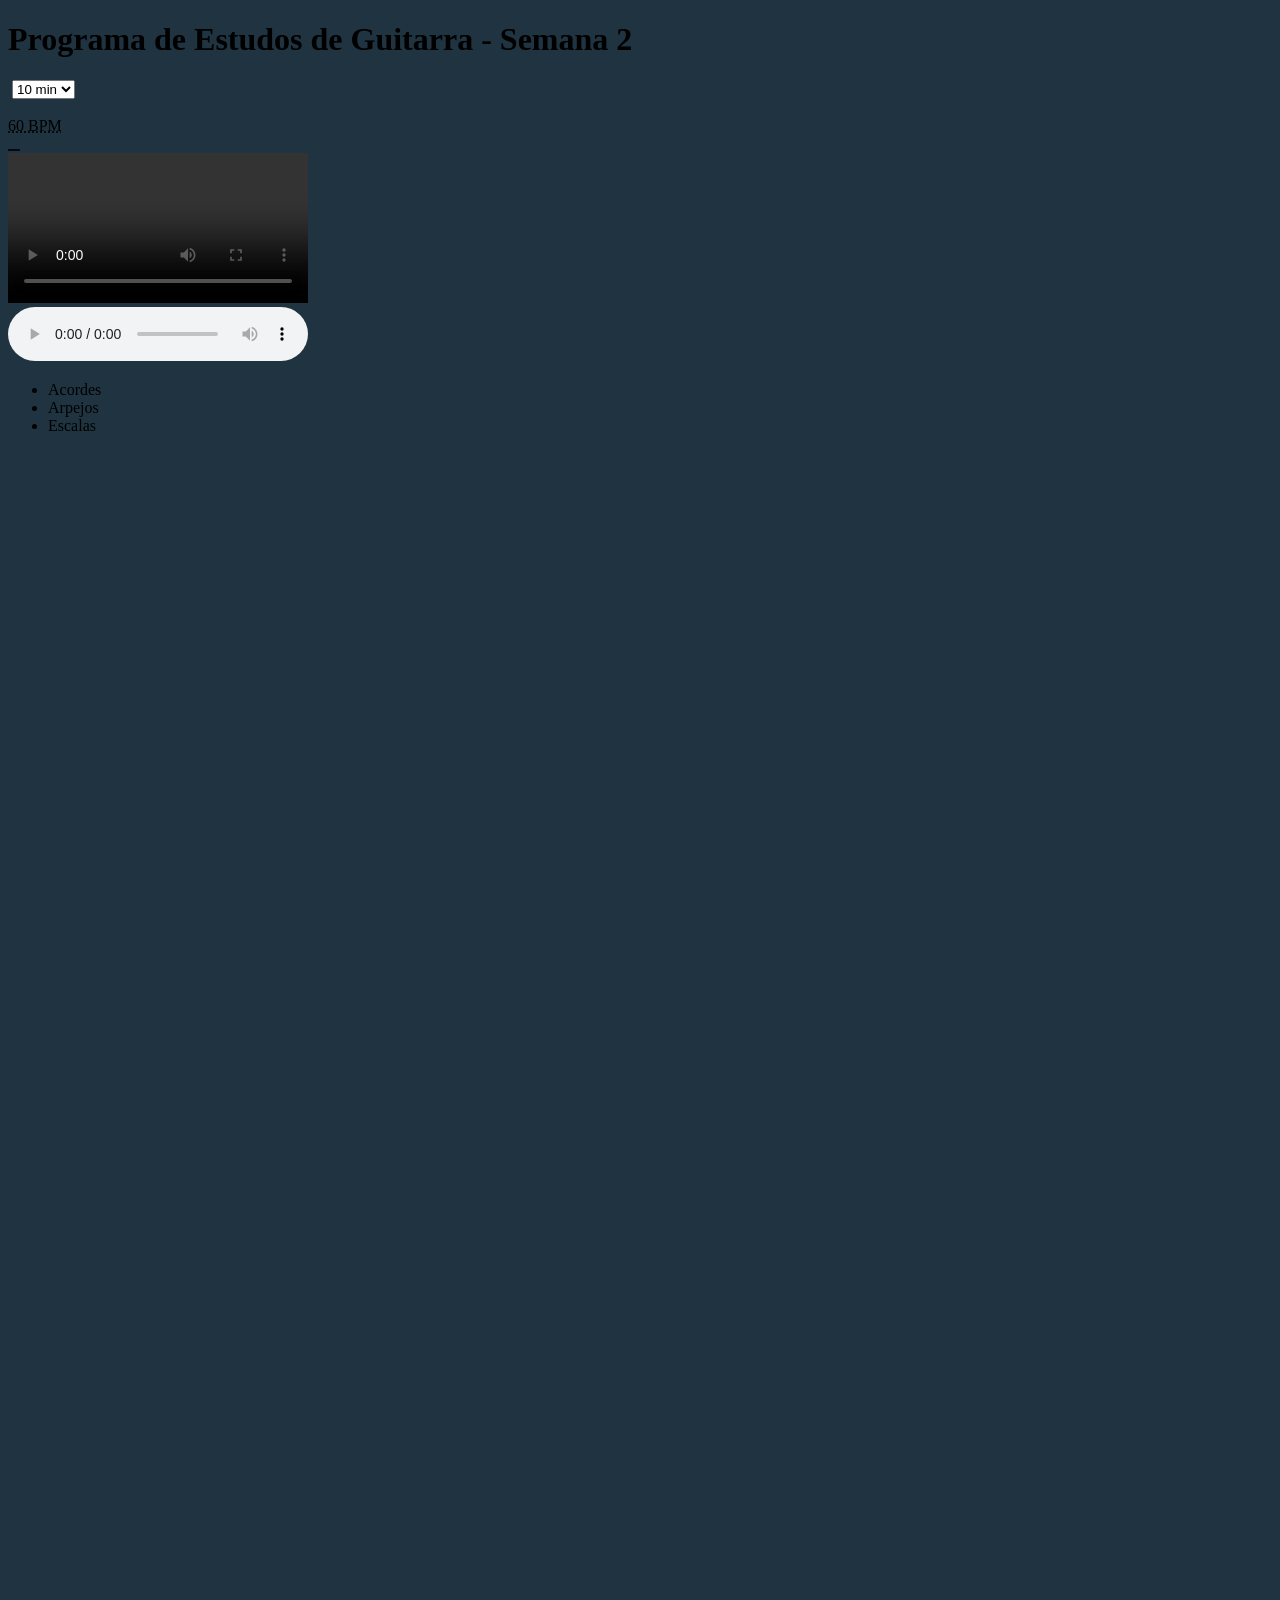
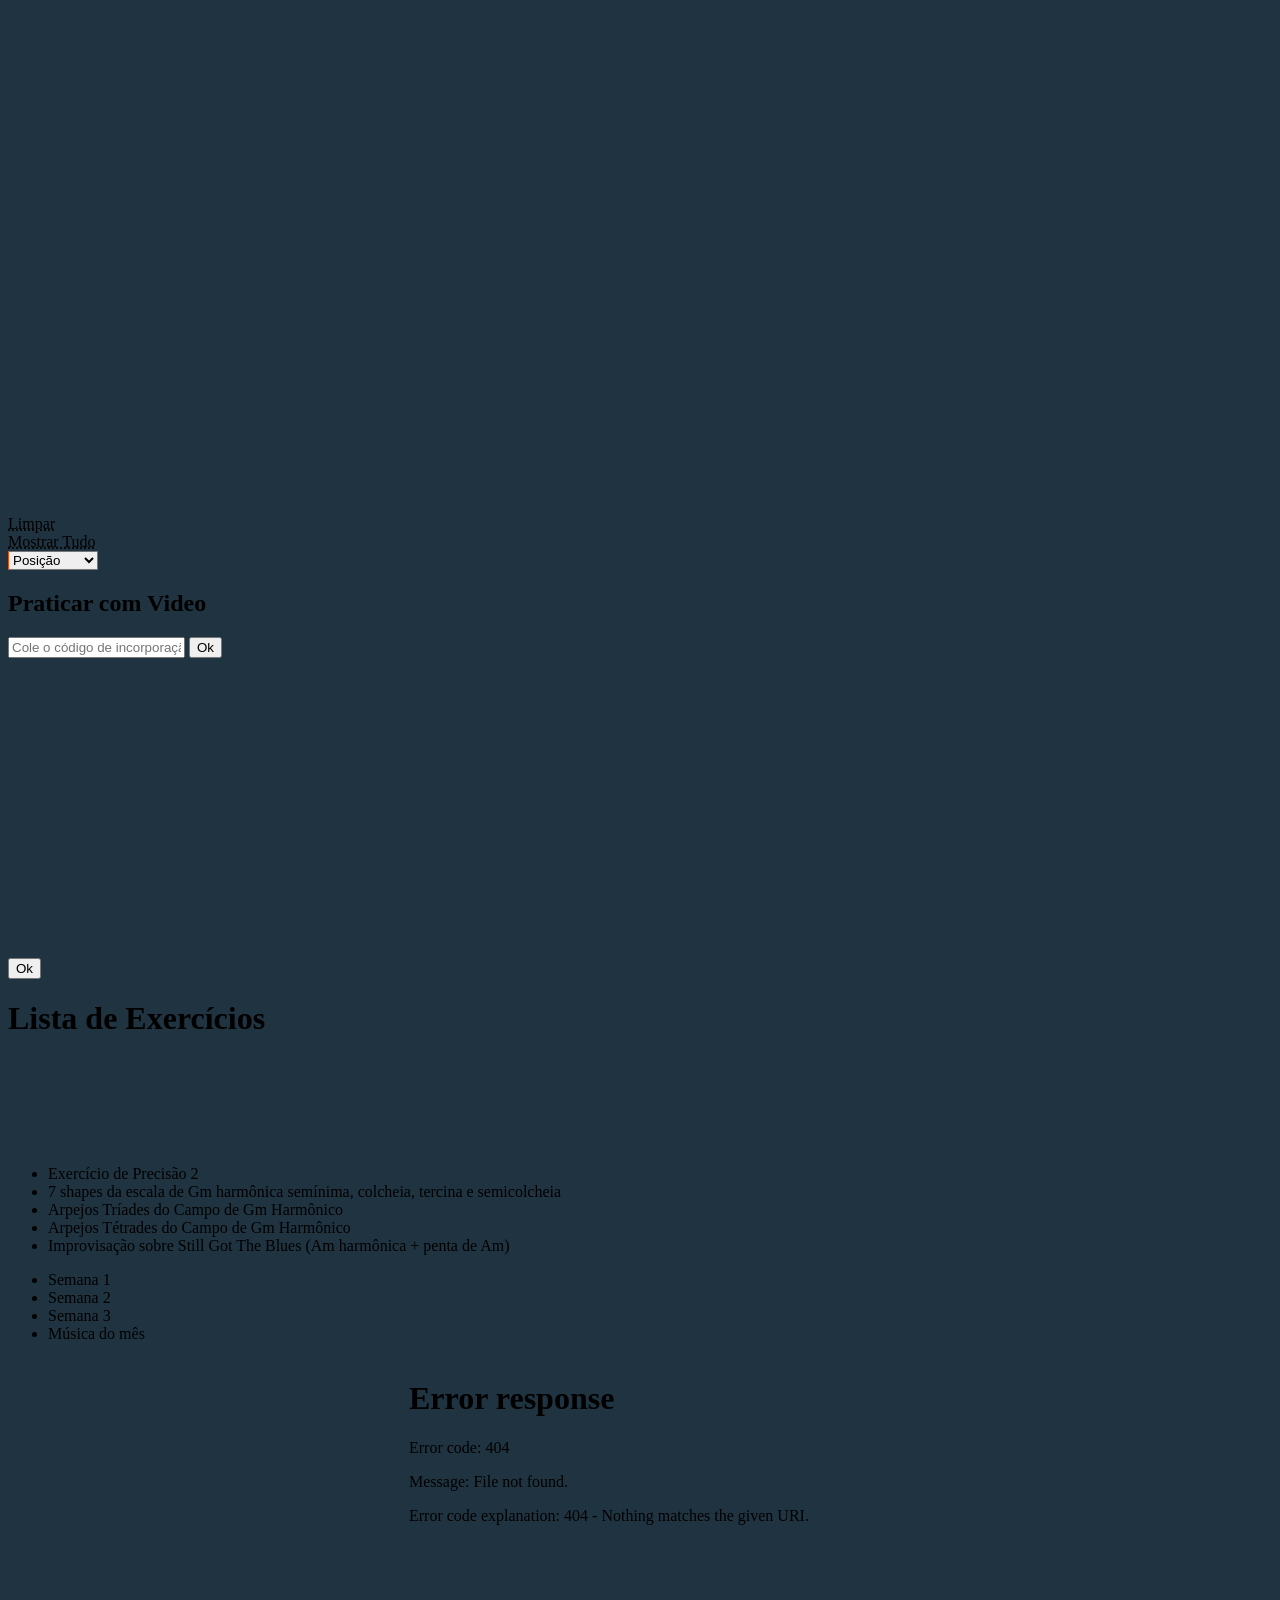
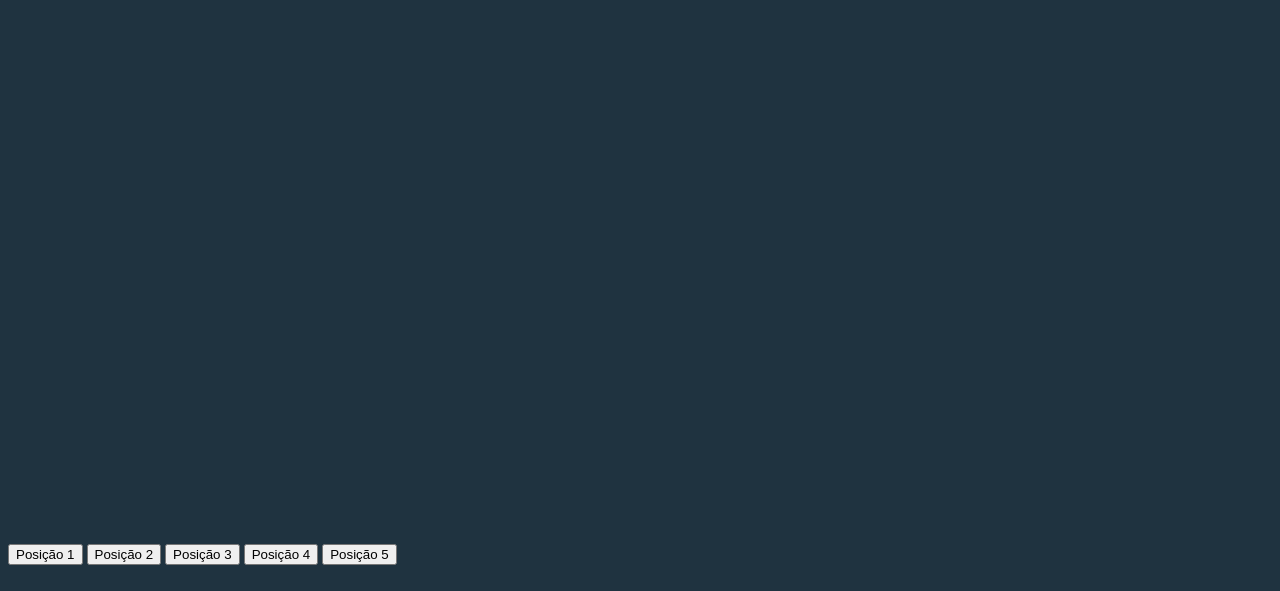
==== semana2.html @ 3fcf6330 "small update" ====
<!DOCTYPE html>
<html lang="pt-br">

<head>
    <meta charset="UTF-8">
    <meta name="viewport" content="width=device-width, initial-scale=1.0">
    <meta http-equiv="X-UA-Compatible" content="ie=edge">
    <title>Programa de Estudos</title>


    <link id = 'css' rel="stylesheet" href="style2.css">


</head>

<body>



    <header>

        <h1 id='h1'>Programa de Estudos de Guitarra - Semana 2</h1>


    </header>







    <abbr title="Lista de Exercícios">

        <div id='menuH'></div>
        <div id='menuH1'></div>
    </abbr>

    <div class='linha' id='linha1'></div>
    <div class='linha' id='linha2'></div>
    <div class='linha' id='linha3'></div>


    <abbr title="Temporizador"><img id='timerSvg' src="timer.svg" alt=""></abbr>
    <select name="duracao" id="duracao">

        <option value="10">10 min</option>
        <option value="9">9 min</option>
        <option value="8">8 min</option>
        <option value="7">7 min</option>
        <option value="6">6 min</option>
        <option value="5">5 min</option>
        <option value="4">4 min</option>
        <option value="3">3 min</option>
        <option value="2">2 min</option>
        <option value="1">1 min</option>



    </select>


    <abbr title="Pratique o seu ritmo com o metrônomo">

        <div id='camada1'>



            <abbr title="Tocar"><img id='play' src="play.svg" alt=""></abbr>
            <audio loop='true' id='click' src="" preload="none"></audio>
            <div id='andamento'>60 BPM</div>
            <abbr title="Parar"><img id='pause' src="pause.svg" alt=""></abbr>
            <abbr title="Diminuir 5 bpm"><img id='menos' src="menos.svg" alt=""></abbr>
            <abbr title="Aumentar 5 bpm"><img id='mais' src="mais.svg" alt=""></abbr>
            <abbr title="Treinar com aumento de velocidade"><img id='speed' src="speed.svg" alt=""></abbr>





        </div>


    </abbr>

    <video id = 'video1' src="" controls autoplay = 'false'></video>


    <div id='barra'></div>
    <div id='timer'></div>
    <div class="setas" id='esquerda'>
        <</div> <div class="setas" id='direita'>>
    </div>

    <audio id='base' src="stillbt.mp3" controls='controls'></audio>




    <div id='pestana'></div>

    <nav>

        <div id='backMenu' class='opcoes'></div>

        <ul class="menu" class='opcoes'>

            <li id='acordes' class='opcoes'>Acordes</li>
            <li id='arpejos' class='opcoes'>Arpejos</li>
            <li id='escalas' class='opcoes'>Escalas</li>

        </ul>

    </nav>

    <div id='cordas'>


        <abbr title="Corda 1">
            <p class="corda" id='corda1'></p>
        </abbr>
        <abbr title="Corda 2">
            <p class="corda" id='corda2'></p>
        </abbr>
        <abbr title="Corda 3">
            <p class="corda" id='corda3'></p>
        </abbr>
        <abbr title="Corda 4">
            <p class="corda" id='corda4'></p>
        </abbr>
        <abbr title="Corda 5">
            <p class="corda" id='corda5'></p>
        </abbr>
        <abbr title="Corda 6">
            <p class="corda" id='corda6'></p>
        </abbr>


    </div>

    <div id='trastes'>

        <p class="traste" id='traste1'></p>
        <p class="traste" id='traste2'></p>
        <p class="traste" id='traste3'></p>
        <p class="traste" id='traste4'></p>
        <p class="traste" id='traste5'></p>
        <p class="traste" id='traste6'></p>
        <p class="traste" id='traste7'></p>
        <p class="traste" id='traste8'></p>
        <p class="traste" id='traste9'></p>
        <p class="traste" id='traste10'></p>
        <p class="traste" id='traste11'></p>
        <p class="traste" id='traste12'></p>
        <p class="traste" id='traste13'></p>
        <p class="traste" id='traste14'></p>
        <p class="traste" id='traste15'></p>

    </div>

    <abbr id='abrNota' title="">


        <div id='corda_6'>

            <abbr title="Mi">
                <p class="nota" id='corda6_casa0'>E</p>
            </abbr>
            <abbr title="Fá">
                <p class="nota" id='corda6_casa1'>F</p>
            </abbr>
            <abbr title="Fá sustenido">
                <p class="nota" id='corda6_casa2'>F#</p>
            </abbr>
            <abbr title="Sol">
                <p class="nota" id='corda6_casa3'>G</p>
            </abbr>
            <abbr title="Sol sustenido">
                <p class="nota" id='corda6_casa4'>G#</p>
            </abbr>
            <abbr title="Lá">
                <p class="nota" id='corda6_casa5'>A</p>
            </abbr>
            <abbr title="Lá sustenido">
                <p class="nota" id='corda6_casa6'>A#</p>
            </abbr>
            <abbr title="Si">
                <p class="nota" id='corda6_casa7'>B</p>
            </abbr>
            <abbr title="Dó">
                <p class="nota" id='corda6_casa8'>C</p>
            </abbr>
            <abbr title="Dó sustenido">
                <p class="nota" id='corda6_casa9'>C#</p>
            </abbr>
            <abbr title="Ré">
                <p class="nota" id='corda6_casa10'>D</p>
            </abbr>
            <abbr title="Ré sustenido">
                <p class="nota" id='corda6_casa11'>D#</p>
            </abbr>
            <abbr title="Mi">
                <p class="nota" id='corda6_casa12'>E</p>
            </abbr>
            <abbr title="Fá">
                <p class="nota" id='corda6_casa13'>F</p>
            </abbr>
            <abbr title="Fá sustenido">
                <p class="nota" id='corda6_casa14'>F#</p>
            </abbr>
            <abbr title="Sol">
                <p class="nota" id='corda6_casa15'>G</p>
            </abbr>

        </div>

        <div id='corda_5'>

            <abbr title="Lá">
                <p class="nota" id='corda5_casa0'>A</p>
            </abbr>
            <abbr title="Lá sustenido">
                <p class="nota" id='corda5_casa1'>A#</p>
            </abbr>
            <abbr title="Si">
                <p class="nota" id='corda5_casa2'>B</p>
            </abbr>
            <abbr title="Dó">
                <p class="nota" id='corda5_casa3'>C</p>
            </abbr>
            <abbr title="Dó sustenido">
                <p class="nota" id='corda5_casa4'>C#</p>
            </abbr>
            <abbr title="Ré">
                <p class="nota" id='corda5_casa5'>D</p>
            </abbr>
            <abbr title="Ré sustenido">
                <p class="nota" id='corda5_casa6'>D#</p>
            </abbr>
            <abbr title="Mi">
                <p class="nota" id='corda5_casa7'>E</p>
            </abbr>
            <abbr title="Fá">
                <p class="nota" id='corda5_casa8'>F</p>
            </abbr>
            <abbr title="Fá sustenido">
                <p class="nota" id='corda5_casa9'>F#</p>
            </abbr>
            <abbr title="Sol">
                <p class="nota" id='corda5_casa10'>G</p>
            </abbr>
            <abbr title="Sol sustenido">
                <p class="nota" id='corda5_casa11'>G#</p>
            </abbr>
            <abbr title="Lá">
                <p class="nota" id='corda5_casa12'>A</p>
            </abbr>
            <abbr title="Lá sustenido">
                <p class="nota" id='corda5_casa13'>A#</p>
            </abbr>
            <abbr title="Si">
                <p class="nota" id='corda5_casa14'>B</p>
            </abbr>
            <abbr title="Dó">
                <p class="nota" id='corda5_casa15'>C</p>
            </abbr>

        </div>

        <div id='corda_4'>

            <abbr title="Ré">
                <p class="nota" id='corda4_casa0'>D</p>
            </abbr>
            <abbr title="Ré sustenido">
                <p class="nota" id='corda4_casa1'>D#</p>
            </abbr>
            <abbr title="Mi">
                <p class="nota" id='corda4_casa2'>E</p>
            </abbr>
            <abbr title="Fá">
                <p class="nota" id='corda4_casa3'>F</p>
            </abbr>
            <abbr title="Fá sustenido">
                <p class="nota" id='corda4_casa4'>F#</p>
            </abbr>
            <abbr title="Sol">
                <p class="nota" id='corda4_casa5'>G</p>
            </abbr>
            <abbr title="Sol sustenido">
                <p class="nota" id='corda4_casa6'>G#</p>
            </abbr>
            <abbr title="Lá">
                <p class="nota" id='corda4_casa7'>A</p>
            </abbr>
            <abbr title="Lá sustenido">
                <p class="nota" id='corda4_casa8'>A#</p>
            </abbr>
            <abbr title="Si">
                <p class="nota" id='corda4_casa9'>B</p>
            </abbr>
            <abbr title="Dó">
                <p class="nota" id='corda4_casa10'>C</p>
            </abbr>
            <abbr title="Dó sustenido">
                <p class="nota" id='corda4_casa11'>C#</p>
            </abbr>
            <abbr title="Ré">
                <p class="nota" id='corda4_casa12'>D</p>
            </abbr>
            <abbr title="Ré sustenido">
                <p class="nota" id='corda4_casa13'>D#</p>
            </abbr>
            <abbr title="Mi">
                <p class="nota" id='corda4_casa14'>E</p>
            </abbr>
            <abbr title="Fá">
                <p class="nota" id='corda4_casa15'>F</p>
            </abbr>

        </div>

        <div id='corda_3'>

            <abbr title="Sol">
                <p class="nota" id='corda3_casa0'>G</p>
            </abbr>
            <abbr title="Sol sustenido">
                <p class="nota" id='corda3_casa1'>G#</p>
            </abbr>
            <abbr title="Lá">
                <p class="nota" id='corda3_casa2'>A</p>
            </abbr>
            <abbr title="Lá sustenido">
                <p class="nota" id='corda3_casa3'>A#</p>
            </abbr>
            <abbr title="Si">
                <p class="nota" id='corda3_casa4'>B</p>
            </abbr>
            <abbr title="Dó">
                <p class="nota" id='corda3_casa5'>C</p>
            </abbr>
            <abbr title="Dó sustenido">
                <p class="nota" id='corda3_casa6'>C#</p>
            </abbr>
            <abbr title="Ré">
                <p class="nota" id='corda3_casa7'>D</p>
            </abbr>
            <abbr title="Ré sustenido">
                <p class="nota" id='corda3_casa8'>D#</p>
            </abbr>
            <abbr title="Mi">
                <p class="nota" id='corda3_casa9'>E</p>
            </abbr>
            <abbr title="Fá">
                <p class="nota" id='corda3_casa10'>F</p>
            </abbr>
            <abbr title="Fá sustenido">
                <p class="nota" id='corda3_casa11'>F#</p>
            </abbr>
            <abbr title="Sol">
                <p class="nota" id='corda3_casa12'>G</p>
            </abbr>
            <abbr title="Sol sustenido">
                <p class="nota" id='corda3_casa13'>G#</p>
            </abbr>
            <abbr title="Lá">
                <p class="nota" id='corda3_casa14'>A</p>
            </abbr>
            <abbr title="Lá sustenido">
                <p class="nota" id='corda3_casa15'>A#</p>
            </abbr>

        </div>

        <div id='corda_2'>

            <abbr title="Si">
                <p class="nota" id='corda2_casa0'>B</p>
            </abbr>
            <abbr title="Dó">
                <p class="nota" id='corda2_casa1'>C</p>
            </abbr>
            <abbr title="Dó sustenido">
                <p class="nota" id='corda2_casa2'>C#</p>
            </abbr>
            <abbr title="Ré">
                <p class="nota" id='corda2_casa3'>D</p>
            </abbr>
            <abbr title="Ré sustenido">
                <p class="nota" id='corda2_casa4'>D#</p>
            </abbr>
            <abbr title="Mi">
                <p class="nota" id='corda2_casa5'>E</p>
            </abbr>
            <abbr title="Fá">
                <p class="nota" id='corda2_casa6'>F</p>
            </abbr>
            <abbr title="Fá sustenido">
                <p class="nota" id='corda2_casa7'>F#</p>
            </abbr>
            <abbr title="Sol">
                <p class="nota" id='corda2_casa8'>G</p>
            </abbr>
            <abbr title="Sol sustenido">
                <p class="nota" id='corda2_casa9'>G#</p>
            </abbr>
            <abbr title="Lá">
                <p class="nota" id='corda2_casa10'>A</p>
            </abbr>
            <abbr title="Lá sustenido">
                <p class="nota" id='corda2_casa11'>A#</p>
            </abbr>
            <abbr title="Si">
                <p class="nota" id='corda2_casa12'>B</p>
            </abbr>
            <abbr title="Dó">
                <p class="nota" id='corda2_casa13'>C</p>
            </abbr>
            <abbr title="Dó sustenido">
                <p class="nota" id='corda2_casa14'>C#</p>
            </abbr>
            <abbr title="Ré">
                <p class="nota" id='corda2_casa15'>D</p>
            </abbr>

        </div>

        <div id='corda_1'>

            <abbr title="Mi">
                <p class="nota" id='corda1_casa0'>E</p>
            </abbr>
            <abbr title="Fá">
                <p class="nota" id='corda1_casa1'>F</p>
            </abbr>
            <abbr title="Fá sustenido">
                <p class="nota" id='corda1_casa2'>F#</p>
            </abbr>
            <abbr title="Sol">
                <p class="nota" id='corda1_casa3'>G</p>
            </abbr>
            <abbr title="Sol sustenido">
                <p class="nota" id='corda1_casa4'>G#</p>
            </abbr>
            <abbr title="Lá">
                <p class="nota" id='corda1_casa5'>A</p>
            </abbr>
            <abbr title="Lá sustenido">
                <p class="nota" id='corda1_casa6'>A#</p>
            </abbr>
            <abbr title="Si">
                <p class="nota" id='corda1_casa7'>B</p>
            </abbr>
            <abbr title="Dó">
                <p class="nota" id='corda1_casa8'>C</p>
            </abbr>
            <abbr title="Dó sustenido">
                <p class="nota" id='corda1_casa9'>C#</p>
            </abbr>
            <abbr title="Ré">
                <p class="nota" id='corda1_casa10'>D</p>
            </abbr>
            <abbr title="Ré sustenido">
                <p class="nota" id='corda1_casa11'>D#</p>
            </abbr>
            <abbr title="Mi">
                <p class="nota" id='corda1_casa12'>E</p>
            </abbr>
            <abbr title="Fá">
                <p class="nota" id='corda1_casa13'>F</p>
            </abbr>
            <abbr title="Fá sustenido">
                <p class="nota" id='corda1_casa14'>F#</p>
            </abbr>
            <abbr title="Sol">
                <p class="nota" id='corda1_casa15'>G</p>
            </abbr>

        </div>
    </abbr>

    <abbr title="Apaga todas as notas do braço">
        <div id='limpar'>Limpar</div>
    </abbr>
    <abbr title="Mostra todas as notas do braço">
        <div id='mostrar'>Mostrar Tudo</div>
    </abbr>



    <input id='input' type="text">
    <input type="button" value="Buscar por Cifra" id='botao'>

    <div class="bolinha" id='bolinha1'></div>
    <div class="bolinha" id='bolinha2'></div>
    <div class="bolinha" id='bolinha3'></div>
    <div class="bolinha" id='bolinha4'></div>
    <div class="bolinha" id='bolinha5'></div>
    <div class="bolinha" id='bolinha6'></div>

    <!-- <img id = 'fret' src="fret.png" alt="">-->


    <select name="tonalidade" id="tonalidade">

        <option value="">Tonalidade</option>
        <option value="c">C</option>
        <option value="cs">C#/Db</option>
        <option value="d">D</option>
        <option value="ds">D#/Eb</option>
        <option value="e">E</option>
        <option value="f">F</option>
        <option value="fs">F#/Gb</option>
        <option value="g">G</option>
        <option value="gs">G#/Ab</option>
        <option value="a">A</option>
        <option value="as">A#/Bb</option>
        <option value="b">B</option>

    </select>

    <select name="estrutura" id="estrutura">

        <option value="">Estrutura</option>
        <option value="acorde">Acorde</option>
        <option value="arpejo">Arpejo</option>
        <option value="escala">Escala</option>

    </select>

    <select name="tipo" id="tipo">

        <option value="">Tipo</option>
        <option value="maior">Maior</option>
        <option value="menor">Menor</option>
        <option value="diminuto">Diminuto</option>
        <option value="aumentado">Aumentado</option>
        <option value="7M">7M</option>
        <option value="7">7</option>
        <option value="m7">m7</option>
        <option value="m7b5">m7(b5)</option>
        <option value="dim">°</option>
        <option value="m7M">m7M</option>
        <option value="jonio">Jônio</option>
        <option value="dorico">Dórico</option>
        <option value="frigio">Frígio</option>
        <option value="lidio">Lídio</option>
        <option value="mixolídio">Mixolídio</option>
        <option value="eolio">Eólio</option>
        <option value="locrio">Lócrio</option>
        <option value="menorHarmonica">Menor Harmônica</option>
        <option value="menorMelodica">Menor Melódica</option>

    </select>

    <select name="posicao" id="posicao">

        <option value="">Posição</option>
        <option value="1">1</option>
        <option value="2">2</option>
        <option value="3">3</option>
        <option value="4">4</option>
        <option value="5">5</option>
        <option value="6">6</option>
        <option value="7">7</option>
        <option value="8">Braço Todo</option>

    </select>

    <div id = 'praticarComVideo'>



        <h2>Praticar com Video</h2>
        <input id='inputVideo' type="text" placeholder="Cole o código de incorporação">
        <input type="button" value="Ok" id='botao1'>

    </div>

    <input type="button" value="Ok" id='botao0'>




    <iframe id='video' width="560" height="315"
        src="https://www.youtube.com/embed/videoseries?list=PLKJpTqKLvfLL6_VdVaCrYqCkWjw-jtFGw" frameborder="0"
        allow="autoplay; encrypted-media" allowfullscreen></iframe>


    <h1 id='listaEx'>Lista de Exercícios</h1>

    <abbr title="Lição Concluída"><img id = 'concluido1' src="concluido.svg" alt=""></abbr>
    <abbr title="Marcar Lição Como Concluída"><div id = 'naoConcluido1'></div></abbr>

    <abbr title="Lição Concluída"><img id = 'concluido2' src="concluido.svg" alt=""></abbr>
    <abbr title="Marcar Lição Como Concluída"><div id = 'naoConcluido2'></div></abbr>

    <abbr title="Lição Concluída"><img id = 'concluido3' src="concluido.svg" alt=""></abbr>
    <abbr title="Marcar Lição Como Concluída"><div id = 'naoConcluido3'></div></abbr>

    <abbr title="Lição Concluída"><img id = 'concluido4' src="concluido.svg" alt=""></abbr>
    <abbr title="Marcar Lição Como Concluída"><div id = 'naoConcluido4'></div></abbr>

    <abbr title="Lição Concluída"><img id = 'concluido5' src="concluido.svg" alt=""></abbr>
    <abbr title="Marcar Lição Como Concluída"><div id = 'naoConcluido5'></div></abbr>




    <ul id='lista'>




        <li class="lista" id='ex1'>Exercício de Precisão 2</li>
        <li class="lista" id='ex2'>7 shapes da escala de Gm harmônica semínima, colcheia, tercina e semicolcheia</li>
        <li class="lista" id='ex3'>Arpejos Tríades do Campo de Gm Harmônico</li>
        <li class="lista" id='ex4'>Arpejos Tétrades do Campo de Gm Harmônico</li>
        <li class="lista" id='ex5'>Improvisação sobre Still Got The Blues (Am harmônica + penta de Am)</li>



    </ul>


    <ul id='listaSemanas'>

        <li class="lista" id='semana1'>Semana 1</li>
        <li class="lista" id='semana2'>Semana 2</li>
        <li class="lista" id='semana3'>Semana 3</li>
        <li class="lista" id='still'>Música do mês</li>



    </ul>





    <div id='moldura'></div>

    <button id='posicao1'>Posição 1</button>
    <button id='posicao2'>Posição 2</button>
    <button id='posicao3'>Posição 3</button>
    <button id='posicao4'>Posição 4</button>
    <button id='posicao5'>Posição 5</button>

    <iframe id='pdf' src="precisao2.pdf" frameborder="0" width="800px" height="800px"></iframe>

    <div id='fret'></div>

    <abbr title="Acessar todas as listas de estudo"><img id = 'calendario' src="calendario.svg" alt=""></abbr>






</body>

<script src="script2.js"></script>

</html>
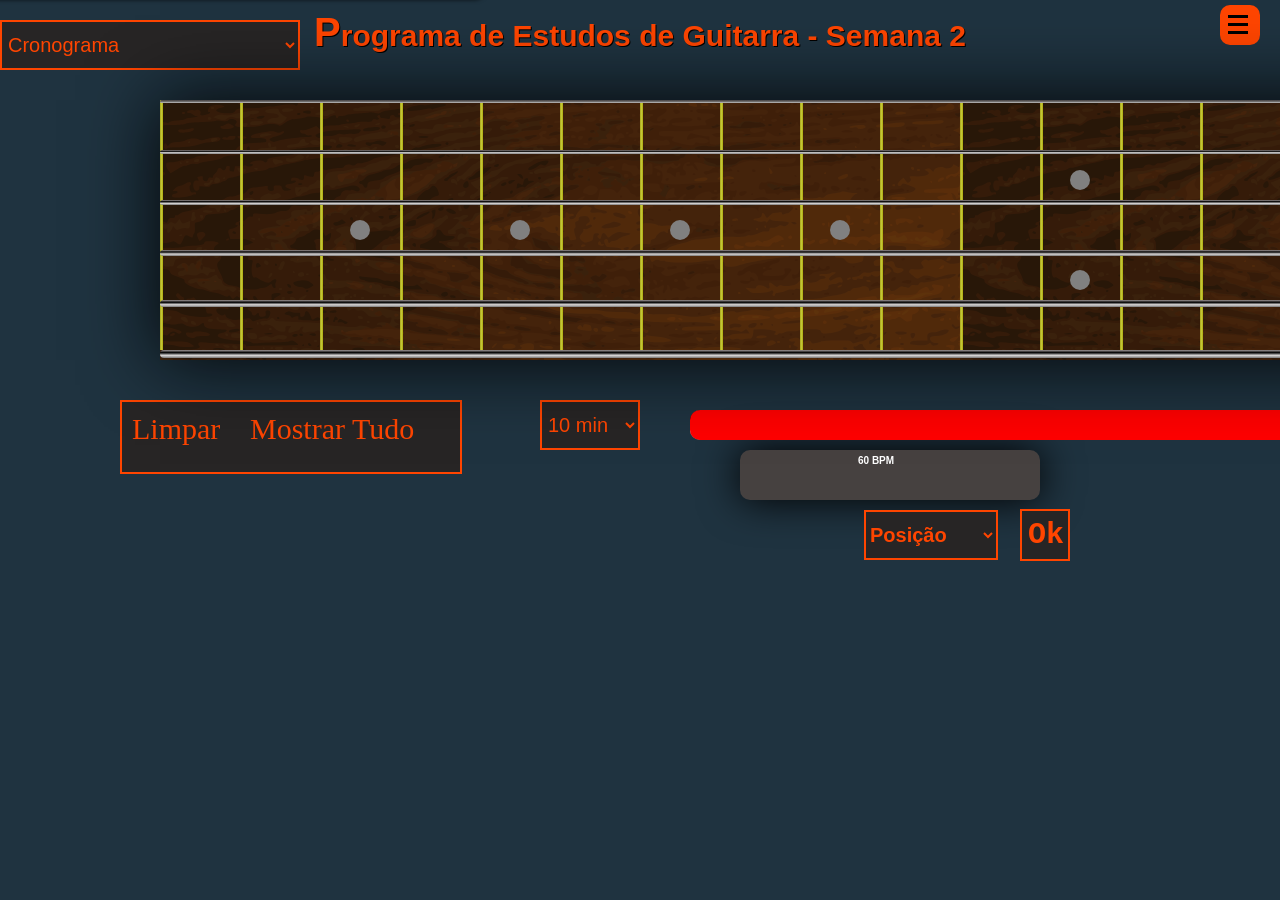
==== commit 9c76300e: "small update" ====
--- a/semana2.html
+++ b/semana2.html
@@ -626,14 +626,30 @@
 
     <ul id='listaSemanas'>
 
+        <li class="lista" id='still'>Música do mês</li>
         <li class="lista" id='semana1'>Semana 1</li>
         <li class="lista" id='semana2'>Semana 2</li>
         <li class="lista" id='semana3'>Semana 3</li>
-        <li class="lista" id='still'>Música do mês</li>
-
+        <li class="lista" id='bonus1'>Bônus 1 (4 axes)</li>
+        <li class="lista" id='semana4'>Semana 4</li>
 
 
     </ul>
+
+
+    <select name="" id ="cronograma">
+
+        <option value="">Cronograma</option>
+        <option value="semana1">Semana 1</option>
+        <option value="semana2">Semana 2</option>
+        <option value="semana3">Semana 3</option>
+        <option value="semana4">Semana 4</option>
+        <option value="semana5">Semana 5</option>
+        <option value="musica1">Música 1</option>
+        <option value="bonus1">Bônus - 4 axes</option>
+
+
+    </select>
 
 
 
--- a/style2.css
+++ b/style2.css
@@ -0,0 +1,2983 @@
+*{
+
+    margin: 40px;
+    margin-top: 0;
+}
+
+
+#duracao{
+
+    border-top: orangered 2px solid;
+    border-left: orangered 2px solid;
+    border-right: orangered 2px solid;
+    border-bottom: orangered 2px solid;
+    background-color: rgb(39, 37, 37);
+    color: orangered;
+    height: 50px;
+    width: 100px;
+    font-size: 20px;
+    padding: 10px;
+    padding-left: 2px;
+    position: absolute;
+    top: 400px;
+    left: 500px;
+
+    cursor: pointer;
+
+
+}
+#video1 {
+
+    position: absolute;
+    top: 580px;
+    cursor: pointer;
+    left: 750px;
+    z-index: 50;
+    width: 550px;
+    display: none;
+
+}
+
+
+
+#play {
+    width: 25px;
+    position: absolute;
+    left: 85px;
+    top: 20px;
+    cursor: pointer;
+
+
+
+}
+
+#pause {
+
+    width: 25px;
+    position: absolute;
+    left: 85px;
+    top: 20px;
+    display: none;
+    cursor: pointer;
+
+
+}
+
+#mais {
+
+    width: 25px;
+    position: absolute;
+    left: 140px;
+    top: 20px;
+    cursor: pointer;
+
+
+
+}
+#speed{
+
+    width: 25px;
+    position: absolute;
+    left: 200px;
+    top: 20px;
+    cursor: pointer;
+}
+
+
+
+#menos {
+
+    width: 25px;
+    position: absolute;
+    left: 40px;
+    top: 20px;
+    cursor: pointer;
+
+
+
+}
+
+#camada1 {
+
+    background-color: rgb(70, 65, 64);
+    width: 300px;
+    height: 50px;
+    border-radius: 10px;
+    position: absolute;
+    top: 450px;
+    left: 700px;
+    cursor: pointer;
+    box-shadow: 0px 0px 40px black;
+}
+
+
+
+#click {
+
+    margin-top: 50px;
+}
+
+#andamento {
+
+    color: white;
+    font-size: 10px;
+    font-weight: bold;
+    font-family: Arial, Helvetica, sans-serif;
+    position: absolute;
+    left: 78px;
+    top: 5px;
+}
+
+#base{
+
+    position: absolute;
+    top: 510px;
+    left: 500px;
+    display: none;
+
+}
+
+
+
+#menuH{
+
+    background-color: orangered;
+    width: 40px;
+    height: 40px;
+    border-radius: 10px;
+    position: absolute;
+    right: -20px;
+    top: 5px;
+    cursor: pointer;
+
+
+}
+
+#menuH1{
+
+
+    width: 40px;
+    height: 40px;
+    border-radius: 10px;
+    position: absolute;
+    right: -20px;
+    top: 5px;
+    cursor: pointer;
+    z-index: 10;
+
+
+}
+
+
+
+#h1::first-letter{
+
+    font-size: 40px;
+
+
+
+}
+
+
+
+.linha{
+
+    width: 20px;
+    height: 3px;
+    background-color: black;
+    position: absolute;
+    right: -8px;
+}
+
+#linha1{
+
+    top: 15px;
+}
+
+#linha2{
+
+    top: 23px;
+}
+
+#linha3{
+
+    top: 31px;
+}
+
+
+
+#timerSvg{
+
+    width: 50px;
+    position: absolute;
+    top: 400px;
+    left: 600px;
+    cursor: pointer;
+
+}
+
+#listaSemanas{
+
+    position: absolute;
+    transition: all 2s;
+    font-size: 20px;
+    color: white;
+    font-weight: bold;
+    font-family: 'Gill Sans', 'Gill Sans MT', Calibri, 'Trebuchet MS', sans-serif;
+    list-style: none;
+    padding-top: 20px;
+    padding-left: 0;
+    margin: 0;
+    top: -630px;
+    left: 0px;
+    background-image: linear-gradient(to top, rgb(39, 38, 38), rgb(99, 97, 97), rgb(70, 68, 68), rgb(20, 20, 20));
+    border-radius: 10px;
+    width: 500px;
+    margin-right: 0;
+    z-index: 50;
+    box-shadow: -15px 10px 4px rgba(0, 0, 0, 0.637);
+
+
+}
+#listaSemanas li{
+
+    height: 40px;
+    border-radius: 5px;
+    width: 480px;
+    padding: 10px;
+    margin-left: 0;
+
+
+}
+
+#listaSemanas li:hover{
+
+    background-color: orangered;
+    cursor: pointer;
+    animation: pisca 0.5s linear infinite;
+
+
+
+}
+
+
+#listaSemanas li:active{
+
+
+    animation: pisca 0.5s linear infinite;
+
+
+}
+
+#calendario{
+
+    position: absolute;
+    top: 10px;
+    left: 20px;
+    width: 50px;
+    cursor: pointer;
+    display: none;
+}
+
+#aviso{
+
+    background-color: rgb(31, 29, 29);
+    color: orangered;
+    font-size: 20px;
+    width: 400px;
+    height: 100px;
+    border-radius: 10px;
+    position: absolute;
+    top: 300px;
+    left: 600px;
+    z-index: 10;
+    display: none;
+    transition: all 2s;
+}
+
+
+
+@keyframes timer{
+
+    0%{
+
+        width: 0;
+        background-color: greenyellow;
+    }
+
+    50%{
+
+        background-color: orangered;
+    }
+
+
+
+    100%{
+
+        width: 600px;
+        background-color: red;
+    }
+
+
+}
+
+#timer{
+
+
+    background-color: red;
+
+    width: 600px;
+    height: 30px;
+    border-radius: 10px;
+    position: absolute;
+    top: 410px;
+    left: 650px;
+
+
+}
+#praticarComVideo{
+
+    display: none;
+}
+
+#barra{
+
+
+    background-image: linear-gradient(to top, rgb(119, 118, 118), rgb(218, 216, 216), black, rgb(161, 153, 153));
+    width: 600px;
+    height: 30px;
+    border-radius: 10px;
+    position: absolute;
+    top: 410px;
+    left: 650px;
+    box-shadow: black inset 0 2px;
+
+
+}
+
+@keyframes pisca {
+
+    50%{
+
+        background-color:   rgb(51, 49, 49);
+    }
+}
+
+@keyframes pisca2 {
+
+    50%{
+
+        background-color:   rgb(6, 234, 241);
+    }
+}
+
+#ex1 {
+
+    background-color:  rgb(51, 49, 49);
+}
+
+.nota{
+
+
+    background-image: linear-gradient(45deg, greenyellow, rgb(146, 201, 63) , rgb(161, 201, 102), rgb(136, 197, 45) );
+}
+
+.nota:hover{
+
+
+    background-image: linear-gradient(-45deg, blue, rgb(143, 143, 243), rgb(71, 71, 243), blue);
+}
+
+
+h1{
+
+    font-family: Arial, Helvetica, sans-serif;
+    text-align: center;
+    font-size: 30px;
+    margin-top: 10px;
+
+    text-shadow: black 1px 1px;
+    color: orangered;
+
+
+}
+
+@keyframes setas {
+
+    50%{
+
+        transform: scale(1.3);
+        opacity: 0.5;
+    }
+}
+
+.setas{
+
+
+    color: orangered;
+    font-size: 50px;
+    font-family: 'Lucida Sans', 'Lucida Sans Regular', 'Lucida Grande', 'Lucida Sans Unicode', Geneva, Verdana, sans-serif;
+    animation: setas 1s linear infinite;
+    cursor: pointer;
+
+
+}
+
+#esquerda{
+
+    position: absolute;
+    top: 20px;
+    left: 550px;
+    text-shadow: 3px 2px 3px black;
+}
+
+#direita{
+
+    position: absolute;
+    top: 20px;
+    left: 800px;
+    text-shadow: 3px 2px 3px black;
+}
+
+
+
+#botao1 {
+
+    height: 30px;
+    width: 30px;
+    border-radius: 5px;
+    position: absolute;
+    bottom: 14px;
+    left: 300px;
+    font-family: Arial, Helvetica, sans-serif;
+    font-weight: bold;
+}
+
+
+
+#video {
+
+    position: absolute;
+    top: 580px;
+    right: -25px;
+    border-radius: 10px;
+    display: none;
+}
+
+h2{
+
+    position: absolute;
+    bottom: 50px;
+    text-align: center;
+}
+
+#inputVideo {
+
+    height: 30px;
+    border-radius: 5px;
+    position: absolute;
+    bottom: 10px;
+    width: 200px;
+}
+.menu {
+
+    list-style: none;
+    font-size: 20px;
+    font-family: Arial, Helvetica, sans-serif;
+    margin-top: 0;
+
+}
+
+.opcoes {
+
+    display: none;
+}
+
+#backMenu{
+
+    background-color: rgb(112, 112, 112);
+    height: 50px;
+    width: 1000px;
+    position: absolute;
+    top: 9px;
+}
+
+#acordes{
+
+    position: absolute;
+    top: 10px;
+    left: 400px;
+    font-weight: bold;
+    color: rgb(250, 95, 6);
+    background-color: rgb(43, 42, 42);
+    height: 39px;
+    width: 160px;
+    padding-top: 10px;
+    padding-left: 60px;
+
+}
+
+
+
+
+#pestana {
+
+    background-color:rgb(11, 11, 88);
+    height: 263px;
+    width: 15px;
+    border-radius: 5px;
+    position: absolute;
+    top: 95px;
+    display: none;
+}
+
+
+#acordes:hover{
+
+    background-color: black;
+    cursor: pointer;
+
+}
+
+#arpejos:hover{
+
+    background-color: black;
+    cursor: pointer;
+
+}
+
+#escalas:hover{
+
+    background-color: black;
+    cursor: pointer;
+
+}
+
+#arpejos{
+
+    position: absolute;
+    top: 10px;
+    left: 600px;
+    font-weight: bold;
+    color: whitesmoke;
+    background-color: rgb(112, 112, 112);
+    height: 39px;
+    width: 160px;
+    padding-top: 10px;
+    padding-left: 60px;
+
+}
+
+#escalas{
+
+    position: absolute;
+    top: 10px;
+    left: 800px;
+    font-weight: bold;
+    color: whitesmoke;
+    background-color: rgb(112, 112, 112);
+    height: 39px;
+    width: 160px;
+    padding-top: 10px;
+    padding-left: 60px;
+
+}
+
+
+body{
+
+    background-color: rgb(238, 234, 234);
+}
+
+
+
+#corda1 {
+
+    left: 120px;
+    border-radius: 5px;
+    background-image: linear-gradient(to top, rgb(119, 118, 118), rgb(218, 216, 216), black, rgb(161, 153, 153));
+    height: 3px;
+    width: 1200px;
+    position: absolute;
+    top: 100px;
+    cursor: pointer;
+
+
+
+
+
+}
+
+#corda1:hover{
+
+    background-color:yellow;
+    animation: pisca 0.5s linear infinite;
+
+}
+#corda6:hover{
+
+    background-color:yellow;
+    animation: pisca 0.5s linear infinite;
+}
+#corda2:hover{
+
+    background-color:rgb(139, 14, 133);
+    animation: pisca 0.5s linear infinite;
+}
+#corda3:hover{
+
+    background-color:rgb(0, 225, 255);
+    animation: pisca 0.5s linear infinite;
+}
+#corda4:hover{
+
+    background-color:rgb(255, 174, 0);
+    animation: pisca 0.5s linear infinite;
+}
+#corda5:hover{
+
+    background-color:rgb(11, 24, 204);
+    animation: pisca 0.5s linear infinite;
+}
+
+
+
+#corda2 {
+
+    left: 120px;
+    cursor: pointer;
+    border-radius: 5px;
+    background-image: linear-gradient(to top, rgb(119, 118, 118), rgb(218, 216, 216), black, rgb(161, 153, 153));
+
+    height: 4px;
+    width: 1200px;
+    position: absolute;
+    top: 150px;
+
+}
+
+#corda3 {
+
+    left: 120px;
+    cursor: pointer;
+    border-radius: 5px;
+    background-image: linear-gradient(to top, rgb(119, 118, 118), rgb(218, 216, 216), black, rgb(161, 153, 153));
+
+    height: 5px;
+    width: 1200px;
+    position: absolute;
+    top: 200px;
+
+}
+
+#corda4 {
+
+    left: 120px;
+    cursor: pointer;
+    border-radius: 5px;
+    background-image: linear-gradient(to top, rgb(119, 118, 118), rgb(218, 216, 216), black, rgb(161, 153, 153));
+
+    height: 6px;
+    width: 1200px;
+    position: absolute;
+    top: 250px;
+
+}
+
+#corda5 {
+
+    left: 120px;
+    cursor: pointer;
+    border-radius: 5px;
+    background-image: linear-gradient(to top, rgb(119, 118, 118), rgb(218, 216, 216), black, rgb(161, 153, 153));
+
+    height: 7px;
+    width: 1200px;
+    position: absolute;
+    top: 300px;
+
+}
+
+#fret{
+
+    height: 460px;
+    position: absolute;
+    top: 36px;
+    left: -40px;
+    width: 1500px;
+    z-index: -5;
+    opacity: 0.9;
+}
+
+#corda6 {
+
+    left: 120px;
+    cursor: pointer;
+    border-radius: 5px;
+    background-image: linear-gradient(to top, rgb(119, 118, 118), rgb(218, 216, 216), black, rgb(161, 153, 153));
+    height: 8px;
+    width: 1200px;
+    position: absolute;
+    top: 350px;
+
+}
+
+#traste1 {
+
+
+    height: 250px;
+
+    width: 3px;
+    position: absolute;
+    top: 100px;
+    background-color: rgb(214, 214, 12);
+    background-image: linear-gradient(to right, rgb(168, 168, 24), rgb(196, 196, 55), rgb(173, 173, 12));
+
+
+
+
+}
+
+#traste2 {
+
+    background-color: rgb(214, 214, 12);
+    height: 250px;
+    background-image: linear-gradient(to right, rgb(168, 168, 24), rgb(196, 196, 55), rgb(173, 173, 12));
+
+    width: 3px;
+    position: absolute;
+    top: 100px;
+    left: 200px;
+
+}
+
+#traste3 {
+
+    background-color: rgb(214, 214, 12);
+    height: 250px;
+    background-image: linear-gradient(to right, rgb(168, 168, 24), rgb(196, 196, 55), rgb(173, 173, 12));
+
+    width: 3px;
+    position: absolute;
+    top: 100px;
+    left: 280px;
+
+}
+
+
+
+#traste4 {
+
+    background-color: rgb(214, 214, 12);
+    height: 250px;
+    background-image: linear-gradient(to right, rgb(168, 168, 24), rgb(196, 196, 55), rgb(173, 173, 12));
+
+    width: 3px;
+    position: absolute;
+    top: 100px;
+    left: 360px;
+
+}
+
+#traste5 {
+
+    background-color: rgb(214, 214, 12);
+    height: 250px;
+    background-image: linear-gradient(to right, rgb(168, 168, 24), rgb(196, 196, 55), rgb(173, 173, 12));
+
+    width: 3px;
+    position: absolute;
+    top: 100px;
+    left: 440px;
+
+}
+
+#traste6 {
+
+    background-color: rgb(214, 214, 12);
+    height: 250px;
+    background-image: linear-gradient(to right, rgb(168, 168, 24), rgb(196, 196, 55), rgb(173, 173, 12));
+
+    width: 3px;
+    position: absolute;
+    top: 100px;
+    left: 520px;
+
+}
+
+#traste7 {
+
+    background-color: rgb(214, 214, 12);
+    height: 250px;
+    background-image: linear-gradient(to right, rgb(168, 168, 24), rgb(196, 196, 55), rgb(173, 173, 12));
+
+    width: 3px;
+    position: absolute;
+    top: 100px;
+    left: 600px;
+
+}
+
+#traste8 {
+
+    background-color: rgb(214, 214, 12);
+    height: 250px;
+    background-image: linear-gradient(to right, rgb(168, 168, 24), rgb(196, 196, 55), rgb(173, 173, 12));
+
+    width: 3px;
+    position: absolute;
+    top: 100px;
+    left: 680px;
+
+}
+
+#traste9 {
+
+    background-color: rgb(214, 214, 12);
+    height: 250px;
+    animation: gira 6s linear;
+    width: 3px;
+    background-image: linear-gradient(to right, rgb(168, 168, 24), rgb(196, 196, 55), rgb(173, 173, 12));
+
+    position: absolute;
+    top: 100px;
+    left: 760px;
+
+}
+
+#traste10 {
+
+    background-color: rgb(214, 214, 12);
+    animation: gira 6s linear;
+    height: 250px;
+    width: 3px;
+    position: absolute;
+    background-image: linear-gradient(to right, rgb(168, 168, 24), rgb(196, 196, 55), rgb(173, 173, 12));
+
+    top: 100px;
+    left: 840px;
+
+}
+
+#traste11 {
+
+    background-color: rgb(214, 214, 12);
+    height: 250px;
+    background-image: linear-gradient(to right, rgb(168, 168, 24), rgb(196, 196, 55), rgb(173, 173, 12));
+
+    width: 3px;
+
+    position: absolute;
+    top: 100px;
+    left: 920px;
+
+}
+
+#traste12 {
+
+    background-color: rgb(214, 214, 12);
+    background-image: linear-gradient(to right, rgb(168, 168, 24), rgb(196, 196, 55), rgb(173, 173, 12));
+
+    height: 250px;
+
+    width: 3px;
+    position: absolute;
+    top: 100px;
+    left: 1000px;
+
+}
+
+#traste13 {
+
+    background-color: rgb(214, 214, 12);
+    background-image: linear-gradient(to right, rgb(168, 168, 24), rgb(196, 196, 55), rgb(173, 173, 12));
+
+    height: 250px;
+
+    width: 3px;
+    position: absolute;
+    top: 100px;
+    left: 1080px;
+
+}
+
+#traste14 {
+
+    background-color: rgb(214, 214, 12);
+    height: 250px;
+    background-image: linear-gradient(to right, rgb(168, 168, 24), rgb(196, 196, 55), rgb(173, 173, 12));
+
+    width: 3px;
+    position: absolute;
+    top: 100px;
+    left: 1160px;
+
+}
+
+#traste15 {
+
+    background-color: rgb(214, 214, 12);
+    height: 250px;
+    width: 3px;
+    background-image: linear-gradient(to right, rgb(168, 168, 24), rgb(196, 196, 55), rgb(173, 173, 12));
+
+    position: absolute;
+    top: 100px;
+    left: 1240px;
+
+}
+
+#corda6_casa0{
+
+    background-color: gray;
+    font-size: 20px;
+    font-family: Arial, Helvetica, sans-serif;
+    height: 20px;
+    width: 20px;
+    border-radius: 20px;
+    padding: 10px;
+    position: absolute;
+    top: 330px;
+    left: 60px;
+    transition: all 2s;
+
+}
+
+
+
+#corda6_casa1{
+
+    background-color: gray;
+    font-size: 20px;
+    font-family: Arial, Helvetica, sans-serif;
+    height: 20px;
+    width: 20px;
+    border-radius: 20px;
+    padding: 10px;
+    position: absolute;
+    top: 330px;
+    left: 140px;
+    transition: all 2s;
+}
+
+#corda6_casa2{
+
+    background-color: gray;
+    font-size: 20px;
+    font-family: Arial, Helvetica, sans-serif;
+    height: 20px;
+    transition: all 2s;
+    width: 20px;
+    border-radius: 20px;
+    padding: 10px;
+    position: absolute;
+    top: 330px;
+    left: 220px;
+}
+
+#corda6_casa3{
+
+    background-color: gray;
+    font-size: 20px;
+    transition: all 2s;
+    font-family: Arial, Helvetica, sans-serif;
+    height: 20px;
+    width: 20px;
+    border-radius: 20px;
+    padding: 10px;
+    position: absolute;
+    top: 330px;
+    left: 300px;
+}
+
+#corda6_casa4{
+
+    background-color: gray;
+    font-size: 20px;
+    transition: all 2s;
+    font-family: Arial, Helvetica, sans-serif;
+    height: 20px;
+    width: 20px;
+    border-radius: 20px;
+    padding: 10px;
+    position: absolute;
+    top: 330px;
+    left: 380px;
+}
+
+#corda6_casa5{
+
+    background-color: gray;
+    font-size: 20px;
+    transition: all 2s;
+    font-family: Arial, Helvetica, sans-serif;
+    height: 20px;
+    width: 20px;
+    border-radius: 20px;
+    padding: 10px;
+    position: absolute;
+    top: 330px;
+    left: 460px;
+}
+
+#corda6_casa6{
+
+    background-color: gray;
+    font-size: 20px;
+    transition: all 2s;
+    font-family: Arial, Helvetica, sans-serif;
+    height: 20px;
+    width: 20px;
+    border-radius: 20px;
+    padding: 10px;
+    position: absolute;
+    top: 330px;
+    left: 540px;
+}
+
+#corda6_casa7{
+
+    background-color: gray;
+    font-size: 20px;
+    transition: all 2s;
+    font-family: Arial, Helvetica, sans-serif;
+    height: 20px;
+    width: 20px;
+    border-radius: 20px;
+    padding: 10px;
+    position: absolute;
+    top: 330px;
+    left: 620px;
+}
+
+#corda6_casa8{
+
+    background-color: gray;
+    font-size: 20px;
+    transition: all 2s;
+    font-family: Arial, Helvetica, sans-serif;
+    height: 20px;
+    width: 20px;
+    border-radius: 20px;
+    padding: 10px;
+    position: absolute;
+    top: 330px;
+    left: 700px;
+}
+
+#corda6_casa9{
+
+    background-color: gray;
+    font-size: 20px;
+    transition: all 2s;
+    font-family: Arial, Helvetica, sans-serif;
+    height: 20px;
+    width: 20px;
+    border-radius: 20px;
+    padding: 10px;
+    position: absolute;
+    top: 330px;
+    left: 780px;
+}
+
+#corda6_casa10{
+
+    background-color: gray;
+    font-size: 20px;
+    font-family: Arial, Helvetica, sans-serif;
+    height: 20px;
+    width: 20px;
+    transition: all 2s;
+    border-radius: 20px;
+    padding: 10px;
+    position: absolute;
+    top: 330px;
+    left: 860px;
+}
+
+#corda6_casa11{
+
+    background-color: gray;
+    font-size: 20px;
+    font-family: Arial, Helvetica, sans-serif;
+    height: 20px;
+    width: 20px;
+    transition: all 2s;
+    border-radius: 20px;
+    padding: 10px;
+    position: absolute;
+    top: 330px;
+    left: 940px;
+}
+
+#corda6_casa12{
+
+    background-color: gray;
+    font-size: 20px;
+    font-family: Arial, Helvetica, sans-serif;
+    height: 20px;
+    transition: all 2s;
+    width: 20px;
+    border-radius: 20px;
+    padding: 10px;
+    position: absolute;
+    top: 330px;
+    left: 1020px;
+}
+
+#corda6_casa13{
+
+    background-color: gray;
+    font-size: 20px;
+    font-family: Arial, Helvetica, sans-serif;
+    height: 20px;
+    transition: all 2s;
+    width: 20px;
+    border-radius: 20px;
+    padding: 10px;
+    position: absolute;
+    top: 330px;
+    left: 1100px;
+}
+
+#corda6_casa14{
+
+    background-color: gray;
+    font-size: 20px;
+    transition: all 2s;
+    font-family: Arial, Helvetica, sans-serif;
+    height: 20px;
+    width: 20px;
+    border-radius: 20px;
+    padding: 10px;
+    position: absolute;
+    top: 330px;
+    left: 1180px;
+}
+
+#corda6_casa15{
+
+    background-color: gray;
+    font-size: 20px;
+    transition: all 2s;
+    font-family: Arial, Helvetica, sans-serif;
+    height: 20px;
+    width: 20px;
+    border-radius: 20px;
+    padding: 10px;
+    position: absolute;
+    top: 330px;
+    left: 1260px;
+}
+
+#corda5_casa0{
+
+    background-color: gray;
+    font-size: 20px;
+    transition: all 2s;
+    font-family: Arial, Helvetica, sans-serif;
+    height: 20px;
+    width: 20px;
+    border-radius: 20px;
+    padding: 10px;
+    position: absolute;
+    top: 280px;
+    left: 60px;
+}
+
+#corda5_casa1{
+
+    background-color: gray;
+    font-size: 20px;
+    font-family: Arial, Helvetica, sans-serif;
+    height: 20px;
+    width: 20px;
+    border-radius: 20px;
+    padding: 10px;
+    position: absolute;
+    top: 280px;
+    left: 140px;
+}
+
+#corda5_casa2{
+
+    background-color: gray;
+    font-size: 20px;
+    font-family: Arial, Helvetica, sans-serif;
+    height: 20px;
+    width: 20px;
+    border-radius: 20px;
+    padding: 10px;
+    position: absolute;
+    top: 280px;
+    left: 220px;
+}
+
+#corda5_casa3{
+
+    background-color: gray;
+    font-size: 20px;
+    font-family: Arial, Helvetica, sans-serif;
+    height: 20px;
+    width: 20px;
+    border-radius: 20px;
+    padding: 10px;
+    position: absolute;
+    top: 280px;
+    left: 300px;
+}
+
+#corda5_casa4{
+
+    background-color: gray;
+    font-size: 20px;
+    font-family: Arial, Helvetica, sans-serif;
+    height: 20px;
+    width: 20px;
+    border-radius: 20px;
+    padding: 10px;
+    position: absolute;
+    top: 280px;
+    left: 380px;
+}
+
+#corda5_casa5{
+
+    background-color: gray;
+    font-size: 20px;
+    font-family: Arial, Helvetica, sans-serif;
+    height: 20px;
+    width: 20px;
+    border-radius: 20px;
+    padding: 10px;
+    position: absolute;
+    top: 280px;
+    left: 460px;
+}
+
+#corda5_casa6{
+
+    background-color: gray;
+    font-size: 20px;
+    font-family: Arial, Helvetica, sans-serif;
+    height: 20px;
+    width: 20px;
+    border-radius: 20px;
+    padding: 10px;
+    position: absolute;
+    top: 280px;
+    left: 540px;
+}
+
+#corda5_casa7{
+
+    background-color: gray;
+    font-size: 20px;
+    font-family: Arial, Helvetica, sans-serif;
+    height: 20px;
+    width: 20px;
+    border-radius: 20px;
+    padding: 10px;
+    position: absolute;
+    top: 280px;
+    left: 620px;
+}
+
+#corda5_casa8{
+
+    background-color: gray;
+    font-size: 20px;
+    font-family: Arial, Helvetica, sans-serif;
+    height: 20px;
+    width: 20px;
+    border-radius: 20px;
+    padding: 10px;
+    position: absolute;
+    top: 280px;
+    left: 700px;
+}
+
+#corda5_casa9{
+
+    background-color: gray;
+    font-size: 20px;
+    font-family: Arial, Helvetica, sans-serif;
+    height: 20px;
+    width: 20px;
+    border-radius: 20px;
+    padding: 10px;
+    position: absolute;
+    top: 280px;
+    left: 780px;
+}
+
+#corda5_casa10{
+
+    background-color: gray;
+    font-size: 20px;
+    font-family: Arial, Helvetica, sans-serif;
+    height: 20px;
+    width: 20px;
+    border-radius: 20px;
+    padding: 10px;
+    position: absolute;
+    top: 280px;
+    left: 860px;
+}
+
+#corda5_casa11{
+
+    background-color: gray;
+    font-size: 20px;
+    font-family: Arial, Helvetica, sans-serif;
+    height: 20px;
+    width: 20px;
+    border-radius: 20px;
+    padding: 10px;
+    position: absolute;
+    top: 280px;
+    left: 940px;
+}
+
+#corda5_casa12{
+
+    background-color: gray;
+    font-size: 20px;
+    font-family: Arial, Helvetica, sans-serif;
+    height: 20px;
+    width: 20px;
+    border-radius: 20px;
+    padding: 10px;
+    position: absolute;
+    top: 280px;
+    left: 1020px;
+}
+
+#corda5_casa13{
+
+    background-color: gray;
+    font-size: 20px;
+    font-family: Arial, Helvetica, sans-serif;
+    height: 20px;
+    width: 20px;
+    border-radius: 20px;
+    padding: 10px;
+    position: absolute;
+    top: 280px;
+    left: 1100px;
+}
+
+#corda5_casa14{
+
+    background-color: gray;
+    font-size: 20px;
+    font-family: Arial, Helvetica, sans-serif;
+    height: 20px;
+    width: 20px;
+    border-radius: 20px;
+    padding: 10px;
+    position: absolute;
+    top: 280px;
+    left: 1180px;
+}
+
+#corda5_casa15{
+
+    background-color: gray;
+    font-size: 20px;
+    font-family: Arial, Helvetica, sans-serif;
+    height: 20px;
+    width: 20px;
+    border-radius: 20px;
+    padding: 10px;
+    position: absolute;
+    top: 280px;
+    left: 1260px;
+}
+
+#corda4_casa0{
+
+    background-color: gray;
+    font-size: 20px;
+    font-family: Arial, Helvetica, sans-serif;
+    height: 20px;
+    width: 20px;
+    border-radius: 20px;
+    padding: 10px;
+    position: absolute;
+    top: 230px;
+    left: 60px;
+}
+
+#corda4_casa1{
+
+    background-color: gray;
+    font-size: 20px;
+    font-family: Arial, Helvetica, sans-serif;
+    height: 20px;
+    width: 20px;
+    border-radius: 20px;
+    padding: 10px;
+    position: absolute;
+    top: 230px;
+    left: 140px;
+}
+
+#corda4_casa2{
+
+    background-color: gray;
+    font-size: 20px;
+    font-family: Arial, Helvetica, sans-serif;
+    height: 20px;
+    width: 20px;
+    border-radius: 20px;
+    padding: 10px;
+    position: absolute;
+    top: 230px;
+    left: 220px;
+}
+
+#corda4_casa3{
+
+    background-color: gray;
+    font-size: 20px;
+    font-family: Arial, Helvetica, sans-serif;
+    height: 20px;
+    width: 20px;
+    border-radius: 20px;
+    padding: 10px;
+    position: absolute;
+    top: 230px;
+    left: 300px;
+}
+
+#corda4_casa4{
+
+    background-color: gray;
+    font-size: 20px;
+    font-family: Arial, Helvetica, sans-serif;
+    height: 20px;
+    width: 20px;
+    border-radius: 20px;
+    padding: 10px;
+    position: absolute;
+    top: 230px;
+    left: 380px;
+}
+
+#corda4_casa5{
+
+    background-color: gray;
+    font-size: 20px;
+    font-family: Arial, Helvetica, sans-serif;
+    height: 20px;
+    width: 20px;
+    border-radius: 20px;
+    padding: 10px;
+    position: absolute;
+    top: 230px;
+    left: 460px;
+}
+
+#corda4_casa6{
+
+    background-color: gray;
+    font-size: 20px;
+    font-family: Arial, Helvetica, sans-serif;
+    height: 20px;
+    width: 20px;
+    border-radius: 20px;
+    padding: 10px;
+    position: absolute;
+    top: 230px;
+    left: 540px;
+}
+
+#corda4_casa7{
+
+    background-color: gray;
+    font-size: 20px;
+    font-family: Arial, Helvetica, sans-serif;
+    height: 20px;
+    width: 20px;
+    border-radius: 20px;
+    padding: 10px;
+    position: absolute;
+    top: 230px;
+    left: 620px;
+}
+
+#corda4_casa8{
+
+    background-color: gray;
+    font-size: 20px;
+    font-family: Arial, Helvetica, sans-serif;
+    height: 20px;
+    width: 20px;
+    border-radius: 20px;
+    padding: 10px;
+    position: absolute;
+    top: 230px;
+    left: 700px;
+}
+
+#corda4_casa9{
+
+    background-color: gray;
+    font-size: 20px;
+    font-family: Arial, Helvetica, sans-serif;
+    height: 20px;
+    width: 20px;
+    border-radius: 20px;
+    padding: 10px;
+    position: absolute;
+    top: 230px;
+    left: 780px;
+}
+
+#corda4_casa10{
+
+    background-color: gray;
+    font-size: 20px;
+    font-family: Arial, Helvetica, sans-serif;
+    height: 20px;
+    width: 20px;
+    border-radius: 20px;
+    padding: 10px;
+    position: absolute;
+    top: 230px;
+    left: 860px;
+}
+
+#corda4_casa11{
+
+    background-color: gray;
+    font-size: 20px;
+    font-family: Arial, Helvetica, sans-serif;
+    height: 20px;
+    width: 20px;
+    border-radius: 20px;
+    padding: 10px;
+    position: absolute;
+    top: 230px;
+    left: 940px;
+}
+
+#corda4_casa12{
+
+    background-color: gray;
+    font-size: 20px;
+    font-family: Arial, Helvetica, sans-serif;
+    height: 20px;
+    width: 20px;
+    border-radius: 20px;
+    padding: 10px;
+    position: absolute;
+    top: 230px;
+    left: 1020px;
+}
+
+#corda4_casa13{
+
+    background-color: gray;
+    font-size: 20px;
+    font-family: Arial, Helvetica, sans-serif;
+    height: 20px;
+    width: 20px;
+    border-radius: 20px;
+    padding: 10px;
+    position: absolute;
+    top: 230px;
+    left: 1100px;
+}
+
+#corda4_casa14{
+
+    background-color: gray;
+    font-size: 20px;
+    font-family: Arial, Helvetica, sans-serif;
+    height: 20px;
+    width: 20px;
+    border-radius: 20px;
+    padding: 10px;
+    position: absolute;
+    top: 230px;
+    left: 1180px;
+}
+
+#corda4_casa15{
+
+    background-color: gray;
+    font-size: 20px;
+    font-family: Arial, Helvetica, sans-serif;
+    height: 20px;
+    width: 20px;
+    border-radius: 20px;
+    padding: 10px;
+    position: absolute;
+    top: 230px;
+    left: 1260px;
+}
+
+#corda3_casa0{
+
+    background-color: gray;
+    font-size: 20px;
+    font-family: Arial, Helvetica, sans-serif;
+    height: 20px;
+    width: 20px;
+    border-radius: 20px;
+    padding: 10px;
+    position: absolute;
+    top: 180px;
+    left: 60px;
+}
+
+#corda3_casa1{
+
+    background-color: gray;
+    font-size: 20px;
+    font-family: Arial, Helvetica, sans-serif;
+    height: 20px;
+    width: 20px;
+    border-radius: 20px;
+    padding: 10px;
+    position: absolute;
+    top: 180px;
+    left: 140px;
+}
+
+#corda3_casa2{
+
+    background-color: gray;
+    font-size: 20px;
+    font-family: Arial, Helvetica, sans-serif;
+    height: 20px;
+    width: 20px;
+    border-radius: 20px;
+    padding: 10px;
+    position: absolute;
+    top: 180px;
+    left: 220px;
+}
+
+#corda3_casa3{
+
+    background-color: gray;
+    font-size: 20px;
+    font-family: Arial, Helvetica, sans-serif;
+    height: 20px;
+    width: 20px;
+    border-radius: 20px;
+    padding: 10px;
+    position: absolute;
+    top: 180px;
+    left: 300px;
+}
+
+#corda3_casa4{
+
+    background-color: gray;
+    font-size: 20px;
+    font-family: Arial, Helvetica, sans-serif;
+    height: 20px;
+    width: 20px;
+    border-radius: 20px;
+    padding: 10px;
+    position: absolute;
+    top: 180px;
+    left: 380px;
+}
+
+#corda3_casa5{
+
+    background-color: gray;
+    font-size: 20px;
+    font-family: Arial, Helvetica, sans-serif;
+    height: 20px;
+    width: 20px;
+    border-radius: 20px;
+    padding: 10px;
+    position: absolute;
+    top: 180px;
+    left: 460px;
+}
+
+#corda3_casa6{
+
+    background-color: gray;
+    font-size: 20px;
+    font-family: Arial, Helvetica, sans-serif;
+    height: 20px;
+    width: 20px;
+    border-radius: 20px;
+    padding: 10px;
+    position: absolute;
+    top: 180px;
+    left: 540px;
+}
+
+#corda3_casa7{
+
+    background-color: gray;
+    font-size: 20px;
+    font-family: Arial, Helvetica, sans-serif;
+    height: 20px;
+    width: 20px;
+    border-radius: 20px;
+    padding: 10px;
+    position: absolute;
+    top: 180px;
+    left: 620px;
+}
+
+#corda3_casa8{
+
+    background-color: gray;
+    font-size: 20px;
+    font-family: Arial, Helvetica, sans-serif;
+    height: 20px;
+    width: 20px;
+    border-radius: 20px;
+    padding: 10px;
+    position: absolute;
+    top: 180px;
+    left: 700px;
+}
+
+#corda3_casa9{
+
+    background-color: gray;
+    font-size: 20px;
+    font-family: Arial, Helvetica, sans-serif;
+    height: 20px;
+    width: 20px;
+    border-radius: 20px;
+    padding: 10px;
+    position: absolute;
+    top: 180px;
+    left: 780px;
+}
+
+#corda3_casa10{
+
+    background-color: gray;
+    font-size: 20px;
+    font-family: Arial, Helvetica, sans-serif;
+    height: 20px;
+    width: 20px;
+    border-radius: 20px;
+    padding: 10px;
+    position: absolute;
+    top: 180px;
+    left: 860px;
+}
+
+#corda3_casa11{
+
+    background-color: gray;
+    font-size: 20px;
+    font-family: Arial, Helvetica, sans-serif;
+    height: 20px;
+    width: 20px;
+    border-radius: 20px;
+    padding: 10px;
+    position: absolute;
+    top: 180px;
+    left: 940px;
+}
+
+#corda3_casa12{
+
+    background-color: gray;
+    font-size: 20px;
+    font-family: Arial, Helvetica, sans-serif;
+    height: 20px;
+    width: 20px;
+    border-radius: 20px;
+    padding: 10px;
+    position: absolute;
+    top: 180px;
+    left: 1020px;
+}
+
+#corda3_casa13{
+
+    background-color: gray;
+    font-size: 20px;
+    font-family: Arial, Helvetica, sans-serif;
+    height: 20px;
+    width: 20px;
+    border-radius: 20px;
+    padding: 10px;
+    position: absolute;
+    top: 180px;
+    left: 1100px;
+}
+
+#corda3_casa14{
+
+    background-color: gray;
+    font-size: 20px;
+    font-family: Arial, Helvetica, sans-serif;
+    height: 20px;
+    width: 20px;
+    border-radius: 20px;
+    padding: 10px;
+    position: absolute;
+    top: 180px;
+    left: 1180px;
+}
+
+#corda3_casa15{
+
+    background-color: gray;
+    font-size: 20px;
+    font-family: Arial, Helvetica, sans-serif;
+    height: 20px;
+    width: 20px;
+    border-radius: 20px;
+    padding: 10px;
+    position: absolute;
+    top: 180px;
+    left: 1260px;
+}
+
+#corda2_casa0{
+
+    background-color: gray;
+    font-size: 20px;
+    font-family: Arial, Helvetica, sans-serif;
+    height: 20px;
+    width: 20px;
+    border-radius: 20px;
+    padding: 10px;
+    position: absolute;
+    top: 130px;
+    left: 60px;
+}
+
+#corda2_casa1{
+
+    background-color: gray;
+    font-size: 20px;
+    font-family: Arial, Helvetica, sans-serif;
+    height: 20px;
+    width: 20px;
+    border-radius: 20px;
+    padding: 10px;
+    position: absolute;
+    top: 130px;
+    left: 140px;
+}
+
+#corda2_casa2{
+
+    background-color: gray;
+    font-size: 20px;
+    font-family: Arial, Helvetica, sans-serif;
+    height: 20px;
+    width: 20px;
+    border-radius: 20px;
+    padding: 10px;
+    position: absolute;
+    top: 130px;
+    left: 220px;
+}
+
+#corda2_casa3{
+
+    background-color: gray;
+    font-size: 20px;
+    font-family: Arial, Helvetica, sans-serif;
+    height: 20px;
+    width: 20px;
+    border-radius: 20px;
+    padding: 10px;
+    position: absolute;
+    top: 130px;
+    left: 300px;
+}
+
+#corda2_casa4{
+
+    background-color: gray;
+    font-size: 20px;
+    font-family: Arial, Helvetica, sans-serif;
+    height: 20px;
+    width: 20px;
+    border-radius: 20px;
+    padding: 10px;
+    position: absolute;
+    top: 130px;
+    left: 380px;
+}
+
+#corda2_casa5{
+
+    background-color: gray;
+    font-size: 20px;
+    font-family: Arial, Helvetica, sans-serif;
+    height: 20px;
+    width: 20px;
+    border-radius: 20px;
+    padding: 10px;
+    position: absolute;
+    top: 130px;
+    left: 460px;
+}
+
+#corda2_casa6{
+
+    background-color: gray;
+    font-size: 20px;
+    font-family: Arial, Helvetica, sans-serif;
+    height: 20px;
+    width: 20px;
+    border-radius: 20px;
+    padding: 10px;
+    position: absolute;
+    top: 130px;
+    left: 540px;
+}
+
+#corda2_casa7{
+
+    background-color: gray;
+    font-size: 20px;
+    font-family: Arial, Helvetica, sans-serif;
+    height: 20px;
+    width: 20px;
+    border-radius: 20px;
+    padding: 10px;
+    position: absolute;
+    top: 130px;
+    left: 620px;
+}
+
+#corda2_casa8{
+
+    background-color: gray;
+    font-size: 20px;
+    font-family: Arial, Helvetica, sans-serif;
+    height: 20px;
+    width: 20px;
+    border-radius: 20px;
+    padding: 10px;
+    position: absolute;
+    top: 130px;
+    left: 700px;
+}
+
+#corda2_casa9{
+
+    background-color: gray;
+    font-size: 20px;
+    font-family: Arial, Helvetica, sans-serif;
+    height: 20px;
+    width: 20px;
+    border-radius: 20px;
+    padding: 10px;
+    position: absolute;
+    top: 130px;
+    left: 780px;
+}
+
+#corda2_casa10{
+
+    background-color: gray;
+    font-size: 20px;
+    font-family: Arial, Helvetica, sans-serif;
+    height: 20px;
+    width: 20px;
+    border-radius: 20px;
+    padding: 10px;
+    position: absolute;
+    top: 130px;
+    left: 860px;
+}
+
+#corda2_casa11{
+
+    background-color: gray;
+    font-size: 20px;
+    font-family: Arial, Helvetica, sans-serif;
+    height: 20px;
+    width: 20px;
+    border-radius: 20px;
+    padding: 10px;
+    position: absolute;
+    top: 130px;
+    left: 940px;
+}
+
+#corda2_casa12{
+
+    background-color: gray;
+    font-size: 20px;
+    font-family: Arial, Helvetica, sans-serif;
+    height: 20px;
+    width: 20px;
+    border-radius: 20px;
+    padding: 10px;
+    position: absolute;
+    top: 130px;
+    left: 1020px;
+}
+
+#corda2_casa13{
+
+    background-color: gray;
+    font-size: 20px;
+    font-family: Arial, Helvetica, sans-serif;
+    height: 20px;
+    width: 20px;
+    border-radius: 20px;
+    padding: 10px;
+    position: absolute;
+    top: 130px;
+    left: 1100px;
+}
+
+#corda2_casa14{
+
+    background-color: gray;
+    font-size: 20px;
+    font-family: Arial, Helvetica, sans-serif;
+    height: 20px;
+    width: 20px;
+    border-radius: 20px;
+    padding: 10px;
+    position: absolute;
+    top: 130px;
+    left: 1180px;
+}
+
+#corda2_casa15{
+
+    background-color: gray;
+    font-size: 20px;
+    font-family: Arial, Helvetica, sans-serif;
+    height: 20px;
+    width: 20px;
+    border-radius: 20px;
+    padding: 10px;
+    position: absolute;
+    top: 130px;
+    left: 1260px;
+}
+
+#corda1_casa0{
+
+    background-color: gray;
+    font-size: 20px;
+    font-family: Arial, Helvetica, sans-serif;
+    height: 20px;
+    width: 20px;
+    border-radius: 20px;
+    padding: 10px;
+    position: absolute;
+    top: 80px;
+    left: 60px;
+}
+
+#corda1_casa1{
+
+    background-color: gray;
+    font-size: 20px;
+    font-family: Arial, Helvetica, sans-serif;
+    height: 20px;
+    width: 20px;
+    border-radius: 20px;
+    padding: 10px;
+    position: absolute;
+    top: 80px;
+    left: 140px;
+}
+
+#corda1_casa2{
+
+    background-color: gray;
+    font-size: 20px;
+    font-family: Arial, Helvetica, sans-serif;
+    height: 20px;
+    width: 20px;
+    border-radius: 20px;
+    padding: 10px;
+    position: absolute;
+    top: 80px;
+    left: 220px;
+}
+
+#corda1_casa3{
+
+    background-color: gray;
+    font-size: 20px;
+    font-family: Arial, Helvetica, sans-serif;
+    height: 20px;
+    width: 20px;
+    border-radius: 20px;
+    padding: 10px;
+    position: absolute;
+    top: 80px;
+    left: 300px;
+}
+
+#corda1_casa4{
+
+    background-color: gray;
+    font-size: 20px;
+    font-family: Arial, Helvetica, sans-serif;
+    height: 20px;
+    width: 20px;
+    border-radius: 20px;
+    padding: 10px;
+    position: absolute;
+    top: 80px;
+    left: 380px;
+}
+
+#corda1_casa5{
+
+    background-color: gray;
+    font-size: 20px;
+    font-family: Arial, Helvetica, sans-serif;
+    height: 20px;
+    width: 20px;
+    border-radius: 20px;
+    padding: 10px;
+    position: absolute;
+    top: 80px;
+    left: 460px;
+}
+
+#corda1_casa6{
+
+    background-color: gray;
+    font-size: 20px;
+    font-family: Arial, Helvetica, sans-serif;
+    height: 20px;
+    width: 20px;
+    border-radius: 20px;
+    padding: 10px;
+    position: absolute;
+    top: 80px;
+    left: 540px;
+}
+
+#corda1_casa7{
+
+    background-color: gray;
+    font-size: 20px;
+    font-family: Arial, Helvetica, sans-serif;
+    height: 20px;
+    width: 20px;
+    border-radius: 20px;
+    padding: 10px;
+    position: absolute;
+    top: 80px;
+    left: 620px;
+}
+
+#corda1_casa8{
+
+    background-color: gray;
+    font-size: 20px;
+    font-family: Arial, Helvetica, sans-serif;
+    height: 20px;
+    width: 20px;
+    border-radius: 20px;
+    padding: 10px;
+    position: absolute;
+    top: 80px;
+    left: 700px;
+}
+
+#corda1_casa9{
+
+    background-color: gray;
+    font-size: 20px;
+    font-family: Arial, Helvetica, sans-serif;
+    height: 20px;
+    width: 20px;
+    border-radius: 20px;
+    padding: 10px;
+    position: absolute;
+    top: 80px;
+    left: 780px;
+}
+
+#corda1_casa10{
+
+    background-color: gray;
+    font-size: 20px;
+    font-family: Arial, Helvetica, sans-serif;
+    height: 20px;
+    width: 20px;
+    border-radius: 20px;
+    padding: 10px;
+    position: absolute;
+    top: 80px;
+    left: 860px;
+}
+
+#corda1_casa11{
+
+    background-color: gray;
+    font-size: 20px;
+    font-family: Arial, Helvetica, sans-serif;
+    height: 20px;
+    width: 20px;
+    border-radius: 20px;
+    padding: 10px;
+    position: absolute;
+    top: 80px;
+    left: 940px;
+}
+
+#corda1_casa12{
+
+    background-color: gray;
+    font-size: 20px;
+    font-family: Arial, Helvetica, sans-serif;
+    height: 20px;
+    width: 20px;
+    border-radius: 20px;
+    padding: 10px;
+    position: absolute;
+    top: 80px;
+    left: 1020px;
+}
+
+#corda1_casa13{
+
+    background-color: gray;
+    font-size: 20px;
+    font-family: Arial, Helvetica, sans-serif;
+    height: 20px;
+    width: 20px;
+    border-radius: 20px;
+    padding: 10px;
+    position: absolute;
+    top: 80px;
+    left: 1100px;
+}
+
+#corda1_casa14{
+
+    background-color: gray;
+    font-size: 20px;
+    font-family: Arial, Helvetica, sans-serif;
+    height: 20px;
+    width: 20px;
+    border-radius: 20px;
+    padding: 10px;
+    position: absolute;
+    top: 80px;
+    left: 1180px;
+}
+
+#corda1_casa15{
+
+    background-color: gray;
+    font-size: 20px;
+    font-family: Arial, Helvetica, sans-serif;
+    height: 20px;
+    width: 20px;
+    border-radius: 20px;
+    padding: 10px;
+    position: absolute;
+    top: 80px;
+    left: 1260px;
+}
+
+#limpar {
+
+    border-top: orangered 2px solid;
+    border-left: orangered 2px solid;
+    border-bottom: orangered 2px solid;
+    background-color: rgb(39, 37, 37);
+    color: orangered;
+    height: 50px;
+    width: 100px;
+    font-size: 30px;
+    padding: 10px;
+    position: absolute;
+    top: 400px;
+
+    cursor: pointer;
+}
+
+
+
+#mostrar {
+
+    border-top: orangered 2px solid;
+    border-right: orangered 2px solid;
+    border-bottom: orangered 2px solid;
+    background-color: rgb(39, 37, 37);
+    color: orangered;
+    height: 50px;
+    width: 200px;
+    font-size: 30px;
+    padding: 10px;
+
+    cursor: pointer;
+    position: absolute;
+    top: 400px;
+    left: 200px;
+
+
+
+}
+
+
+
+#input {
+
+    height: 50px;
+    width: 300px;
+    font-size: 30px;
+    font-family:'Courier New', Courier, monospace;
+    position: absolute;
+    top: 410px;
+    left: 600px;
+    border-radius: 10px;
+    background-color: black;
+    color: greenyellow;
+    font-weight: bold;
+}
+
+#botao{
+
+    height: 50px;
+    width: 50px;
+    font-size: 30px;
+    font-family:'Courier New', Courier, monospace;
+    position: absolute;
+    top: 470px;
+    left: 660px;
+    background-color:rgb(65, 65, 102);
+    color: wheat;
+    font-weight: bold;
+
+}
+
+#corda1_casa0:hover, #corda1_casa1:hover, #corda1_casa2:hover, #corda1_casa3:hover, #corda1_casa4:hover, #corda1_casa5:hover, #corda1_casa6:hover, #corda1_casa7:hover, #corda1_casa8:hover, #corda1_casa9:hover, #corda1_casa10:hover, #corda1_casa11:hover, #corda1_casa12:hover, #corda1_casa13:hover, #corda1_casa14:hover, #corda1_casa15:hover {
+
+    background-color: royalblue;
+    cursor: pointer;
+}
+
+#corda2_casa0:hover, #corda2_casa1:hover, #corda2_casa2:hover, #corda2_casa3:hover, #corda2_casa4:hover, #corda2_casa5:hover, #corda2_casa6:hover, #corda2_casa7:hover, #corda2_casa8:hover, #corda2_casa9:hover, #corda2_casa10:hover, #corda2_casa11:hover, #corda2_casa12:hover, #corda2_casa13:hover, #corda2_casa14:hover, #corda2_casa15:hover {
+
+    background-color: royalblue;
+    cursor: pointer;
+}
+
+#corda3_casa0:hover, #corda3_casa1:hover, #corda3_casa2:hover, #corda3_casa3:hover, #corda3_casa4:hover, #corda3_casa5:hover, #corda3_casa6:hover, #corda3_casa7:hover, #corda3_casa8:hover, #corda3_casa9:hover, #corda3_casa10:hover, #corda3_casa11:hover, #corda3_casa12:hover, #corda3_casa13:hover, #corda3_casa14:hover, #corda3_casa15:hover {
+
+    background-color: royalblue;
+    cursor: pointer;
+}
+
+
+
+#corda6_casa0:hover, #corda6_casa1:hover, #corda6_casa2:hover, #corda6_casa3:hover, #corda6_casa4:hover, #corda6_casa5:hover, #corda6_casa6:hover, #corda6_casa7:hover, #corda6_casa8:hover, #corda6_casa9:hover, #corda6_casa10:hover, #corda6_casa11:hover, #corda6_casa12:hover, #corda6_casa13:hover, #corda6_casa14:hover, #corda6_casa15:hover {
+
+    background-color: royalblue;
+    cursor: pointer;
+}
+
+#corda4_casa0:hover, #corda4_casa1:hover, #corda4_casa2:hover, #corda4_casa3:hover, #corda4_casa4:hover, #corda4_casa5:hover, #corda4_casa6:hover, #corda4_casa7:hover, #corda4_casa8:hover, #corda4_casa9:hover, #corda4_casa10:hover, #corda4_casa11:hover, #corda4_casa12:hover, #corda4_casa13:hover, #corda4_casa14:hover, #corda4_casa15:hover {
+
+    background-color: royalblue;
+    cursor: pointer;
+}
+
+#corda5_casa0:hover, #corda5_casa1:hover, #corda5_casa2:hover, #corda5_casa3:hover, #corda5_casa4:hover, #corda5_casa5:hover, #corda5_casa6:hover, #corda5_casa7:hover, #corda5_casa8:hover, #corda5_casa9:hover, #corda5_casa10:hover, #corda5_casa11:hover, #corda5_casa12:hover, #corda5_casa13:hover, #corda5_casa14:hover, #corda5_casa15:hover {
+
+    background-color: royalblue;
+    cursor: pointer;
+}
+
+#limpar:hover{
+
+    background-color: orangered;
+    color: black;
+}
+
+#mostrar:hover{
+
+    background-color: orangered;
+    color: black;
+}
+
+#tipo:hover{
+
+    background-color: orangered;
+    color: black;
+}
+
+#tonalidade:hover{
+
+    background-color: orangered;
+    color: black;
+}
+
+#posicao:hover{
+
+    background-color: orangered;
+    color: black;
+}
+
+#estrutura:hover{
+
+    background-color: orangered;
+    color: black;
+}
+
+
+
+
+
+
+
+
+
+
+#botao0{
+
+
+    height: 52px;
+    width: 50px;
+    font-size: 30px;
+    font-family:'Courier New', Courier, monospace;
+    position: absolute;
+    top: 509px;
+    left: 980px;
+    border-top: orangered 2px solid;
+    border-left: orangered 2px solid;
+    border-right: orangered 2px solid;
+    border-bottom: orangered 2px solid;
+    background-color: rgb(39, 37, 37);
+    color: orangered;
+    font-weight: bold;
+
+}
+
+#bolinha1 {
+
+    background-color: rgb(49, 48, 48);
+    height: 20px;
+    width: 20px;
+    border-radius: 20px;
+    position: absolute;
+    top: 220px;
+    left: 310px;
+    z-index: -1;
+    transition: none;
+}
+
+#bolinha2 {
+
+    background-color: rgb(49, 48, 48);
+    height: 20px;
+    width: 20px;
+    border-radius: 20px;
+    position: absolute;
+    top: 220px;
+    transition: none;
+
+    left: 470px;
+    z-index: -1;
+}
+
+#bolinha3 {
+
+    background-color: rgb(49, 48, 48);
+    height: 20px;
+    transition: none;
+
+    width: 20px;
+    border-radius: 20px;
+    position: absolute;
+    top: 220px;
+    left: 630px;
+    z-index: -1;
+}
+
+#bolinha4 {
+
+    background-color: rgb(49, 48, 48);
+    height: 20px;
+    transition: none;
+
+    width: 20px;
+    border-radius: 20px;
+    position: absolute;
+    top: 220px;
+    left: 790px;
+    z-index: -1;
+}
+
+
+
+#bolinha5 {
+
+    background-color: rgb(49, 48, 48);
+    height: 20px;
+    transition: none;
+
+    width: 20px;
+    border-radius: 20px;
+    position: absolute;
+    top: 170px;
+    left: 1030px;
+    z-index: -1;
+}
+
+#bolinha6 {
+
+    background-color: rgb(49, 48, 48);
+    height: 20px;
+    width: 20px;
+    transition: none;
+
+    border-radius: 20px;
+    position: absolute;
+    top: 270px;
+    left: 1030px;
+    z-index: -1;
+}
+
+#tonalidade {
+
+
+    position: absolute;
+    top: 510px;
+    left: 700px;
+    height: 50px;
+    font-size: 20px;
+    font-weight: bold;
+    cursor: pointer;
+    font-family: Arial, Helvetica, sans-serif;
+    transition: all 1s;
+    border-top: orangered 2px solid;
+    border-bottom: orangered 2px solid;
+    background-color: rgb(39, 37, 37);
+    color: orangered;
+
+}
+
+
+
+#estrutura {
+
+
+    position: absolute;
+    top: 510px;
+    left: 400px;
+    height: 50px;
+    font-size: 20px;
+    cursor: pointer;
+    font-weight: bold;
+    font-family: Arial, Helvetica, sans-serif;
+    transition: all 2s;
+    border-left: orangered 2px solid;
+    border-top: orangered 2px solid;
+    border-bottom: orangered 2px solid;
+    background-color: rgb(39, 37, 37);
+    color: orangered;
+
+}
+
+
+
+#posicao {
+
+
+    position: absolute;
+    cursor: pointer;
+    top: 510px;
+    left: 824px;
+    height: 50px;
+    font-size: 20px;
+    font-weight: bold;
+    font-family: Arial, Helvetica, sans-serif;
+
+    border-right: orangered 2px solid;
+    border-left:  rgb(39, 37, 37) 2px solid;
+    border-top: orangered 2px solid;
+    border-bottom: orangered 2px solid;
+    background-color: rgb(39, 37, 37);
+    color: orangered;
+
+}
+
+
+
+#tipo {
+
+
+    position: absolute;
+    cursor: pointer;
+    top: 510px;
+    left: 510px;
+    height: 50px;
+    font-size: 20px;
+    font-weight: bold;
+    font-family: Arial, Helvetica, sans-serif;
+    transition: all 1s;
+    border-right:  rgb(39, 37, 37) 2px solid;
+    border-left:  rgb(39, 37, 37) 2px solid;
+    border-top: orangered 2px solid;
+    border-bottom: orangered 2px solid;
+    background-color: rgb(39, 37, 37);
+    color: orangered;
+
+}
+
+
+
+#listaEx {
+
+    position: absolute;
+    top: 630px;
+    right: 100px;
+    display: none;
+}
+
+#lista {
+
+    position: absolute;
+    top: -580px;
+    right: 10px;
+    background-image: linear-gradient(to top, rgb(39, 38, 38), rgb(99, 97, 97), rgb(70, 68, 68), rgb(20, 20, 20));
+    border-radius: 10px;
+    width: 550px;
+    margin-right: 0;
+    transition: all 2s;
+    z-index: 50;
+    box-shadow: -15px 10px 4px rgba(0, 0, 0, 0.637);
+}
+
+@keyframes aparecer{
+
+    0%{
+
+        top: -500px;
+    }
+
+
+
+}
+
+#moldura {
+
+    border: 4px rgb(255, 0, 0) solid;
+    border-radius: 10px;
+    height: 300px;
+    width: 380px;
+    position: absolute;
+    background-color: rgba(50, 55, 56, 0.315);
+    top: 80px;
+    z-index: -5;
+    left: 100px;
+    display: none;
+    transition: all 2s;
+    box-shadow: 10px 10px 5px black;
+
+
+}
+
+#lista{
+
+    font-size: 20px;
+    color: white;
+    font-weight: bold;
+    font-family: 'Gill Sans', 'Gill Sans MT', Calibri, 'Trebuchet MS', sans-serif;
+    list-style: none;
+    padding-top: 20px;
+    padding-left: 0;
+    margin: 0;
+}
+
+#lista li{
+
+    height: 40px;
+    border-radius: 5px;
+    width: 480px;
+    padding: 10px;
+    padding-left: 50px;
+    margin-left: 0;
+
+}
+
+#lista li:hover{
+
+    background-color: orangered;
+    cursor: pointer;
+    animation: pisca 0.5s linear infinite;
+
+
+
+}
+
+
+#lista li:active{
+
+
+    animation: pisca 0.5s linear infinite;
+
+
+}
+
+#pdf{
+
+    position: absolute;
+    top: 580px;
+    left: -10px;
+    margin-left: 0;
+    display: none;
+}
+
+#posicao1, #posicao2, #posicao3, #posicao4, #posicao5{
+
+    position: absolute;
+    top: 45px;
+    color: white;
+    height: 30px;
+    border-radius: 5px;
+    background-color: grey;
+    display: none;
+}
+
+#posicao1 {
+
+    left: 120px;
+}
+
+#posicao2 {
+
+    left: 200px;
+}
+
+#posicao3 {
+
+    left: 280px;
+}
+
+#posicao4 {
+
+    left: 360px;
+}
+
+
+
+#posicao5 {
+
+    left: 440px;
+}
+
+#fret{
+
+    background-color: white;
+    width: 1200px;
+    height: 260px;
+    position: absolute;
+    top: 100px;
+    left: 120px;
+    background-image: url('fret1.svg');
+
+    z-index: 10;
+    box-shadow: 0px 0px 70px black;
+
+}
+
+#naoConcluido1 {
+
+    border: 2px solid gray;
+    border-radius: 100px;
+    width: 30px;
+    height: 30px;
+    background-color: rgb(185, 176, 176);
+    position: absolute;
+    top: 10px;
+    left: 1200px;
+    display: none;
+    cursor: pointer;
+    z-index: 0;
+}
+
+
+#concluido1 {
+
+    width: 35px;
+    position: absolute;
+    top: 10px;
+    display: none;
+    left: 1200px;
+    cursor: pointer;
+    z-index: 0;
+}
+
+#naoConcluido2 {
+
+    border: 2px solid gray;
+    border-radius: 100px;
+    width: 30px;
+    height: 30px;
+    background-color: rgb(185, 176, 176);
+    position: absolute;
+    top: 10px;
+    left: 1200px;
+    display: none;
+    cursor: pointer;
+    z-index: 0;
+}
+
+
+#concluido2 {
+
+    width: 35px;
+    position: absolute;
+    top: 10px;
+    display: none;
+    left: 1200px;
+    cursor: pointer;
+    z-index: 0;
+}
+
+#naoConcluido3 {
+
+    border: 2px solid gray;
+    border-radius: 100px;
+    width: 30px;
+    height: 30px;
+    background-color: rgb(185, 176, 176);
+    position: absolute;
+    top: 10px;
+    left: 1200px;
+    display: none;
+    cursor: pointer;
+    z-index: 0;
+}
+
+
+#concluido3 {
+
+    width: 35px;
+    position: absolute;
+    top: 10px;
+    display: none;
+    left: 1200px;
+    cursor: pointer;
+    z-index: 0;
+}
+
+#naoConcluido4 {
+
+    border: 2px solid gray;
+    border-radius: 100px;
+    width: 30px;
+    height: 30px;
+    background-color: rgb(185, 176, 176);
+    position: absolute;
+    top: 10px;
+    left: 1200px;
+    display: none;
+    cursor: pointer;
+    z-index: 0;
+}
+
+
+#concluido4 {
+
+    width: 35px;
+    position: absolute;
+    top: 10px;
+    display: none;
+    left: 1200px;
+    cursor: pointer;
+    z-index: 0;
+}
+
+#naoConcluido5 {
+
+    border: 2px solid gray;
+    border-radius: 100px;
+    width: 30px;
+    height: 30px;
+    background-color: rgb(185, 176, 176);
+    position: absolute;
+    top: 10px;
+    left: 1200px;
+    display: none;
+    cursor: pointer;
+    z-index: 0;
+}
+
+
+#concluido5 {
+
+    width: 35px;
+    position: absolute;
+    top: 10px;
+    display: none;
+    left: 1200px;
+    cursor: pointer;
+    z-index: 0;
+}
+
+.arpejos {
+
+    cursor: pointer;
+}
+
+.card{
+
+    border-top: orangered 2px solid;
+    border-left: orangered 2px solid;
+    border-right: orangered 2px solid;
+    border-bottom: orangered 2px solid;
+    background-color: rgb(39, 37, 37);
+    color: orangered;
+
+
+    width: 300px;
+
+
+
+    font-size: 20px;
+    padding: 10px;
+    padding-left: 2px;
+    position: fixed;
+    top: 0px;
+    left: 0px;
+    z-index: 100;
+
+    cursor: pointer;
+}
+
+#cronograma{
+
+    border-top: orangered 2px solid;
+    border-left: orangered 2px solid;
+    border-right: orangered 2px solid;
+    border-bottom: orangered 2px solid;
+    background-color: rgb(39, 37, 37);
+    color: orangered;
+    height: 50px;
+    width: 300px;
+    font-size: 20px;
+    padding: 10px;
+    padding-left: 2px;
+    position: absolute;
+    top: 20px;
+    left: 0px;
+    margin-left: 0px;
+
+    cursor: pointer;
+
+}
